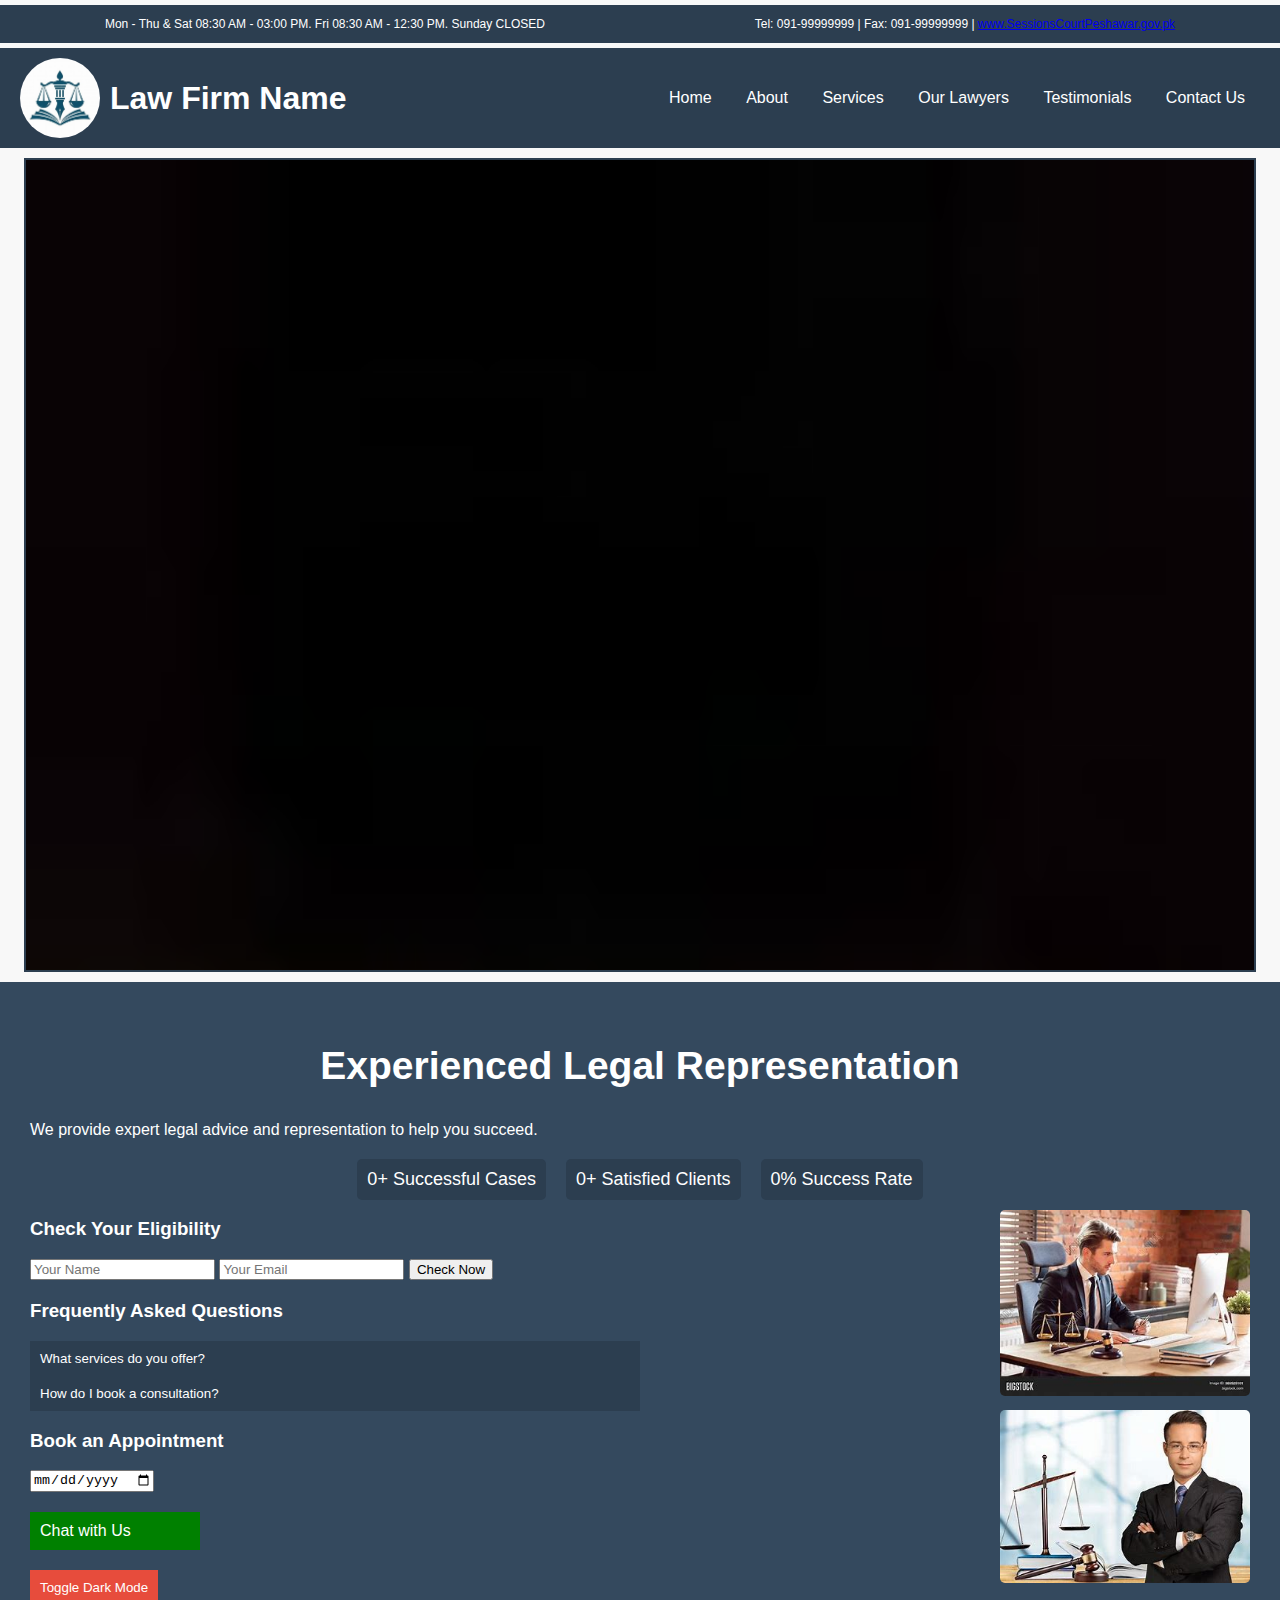
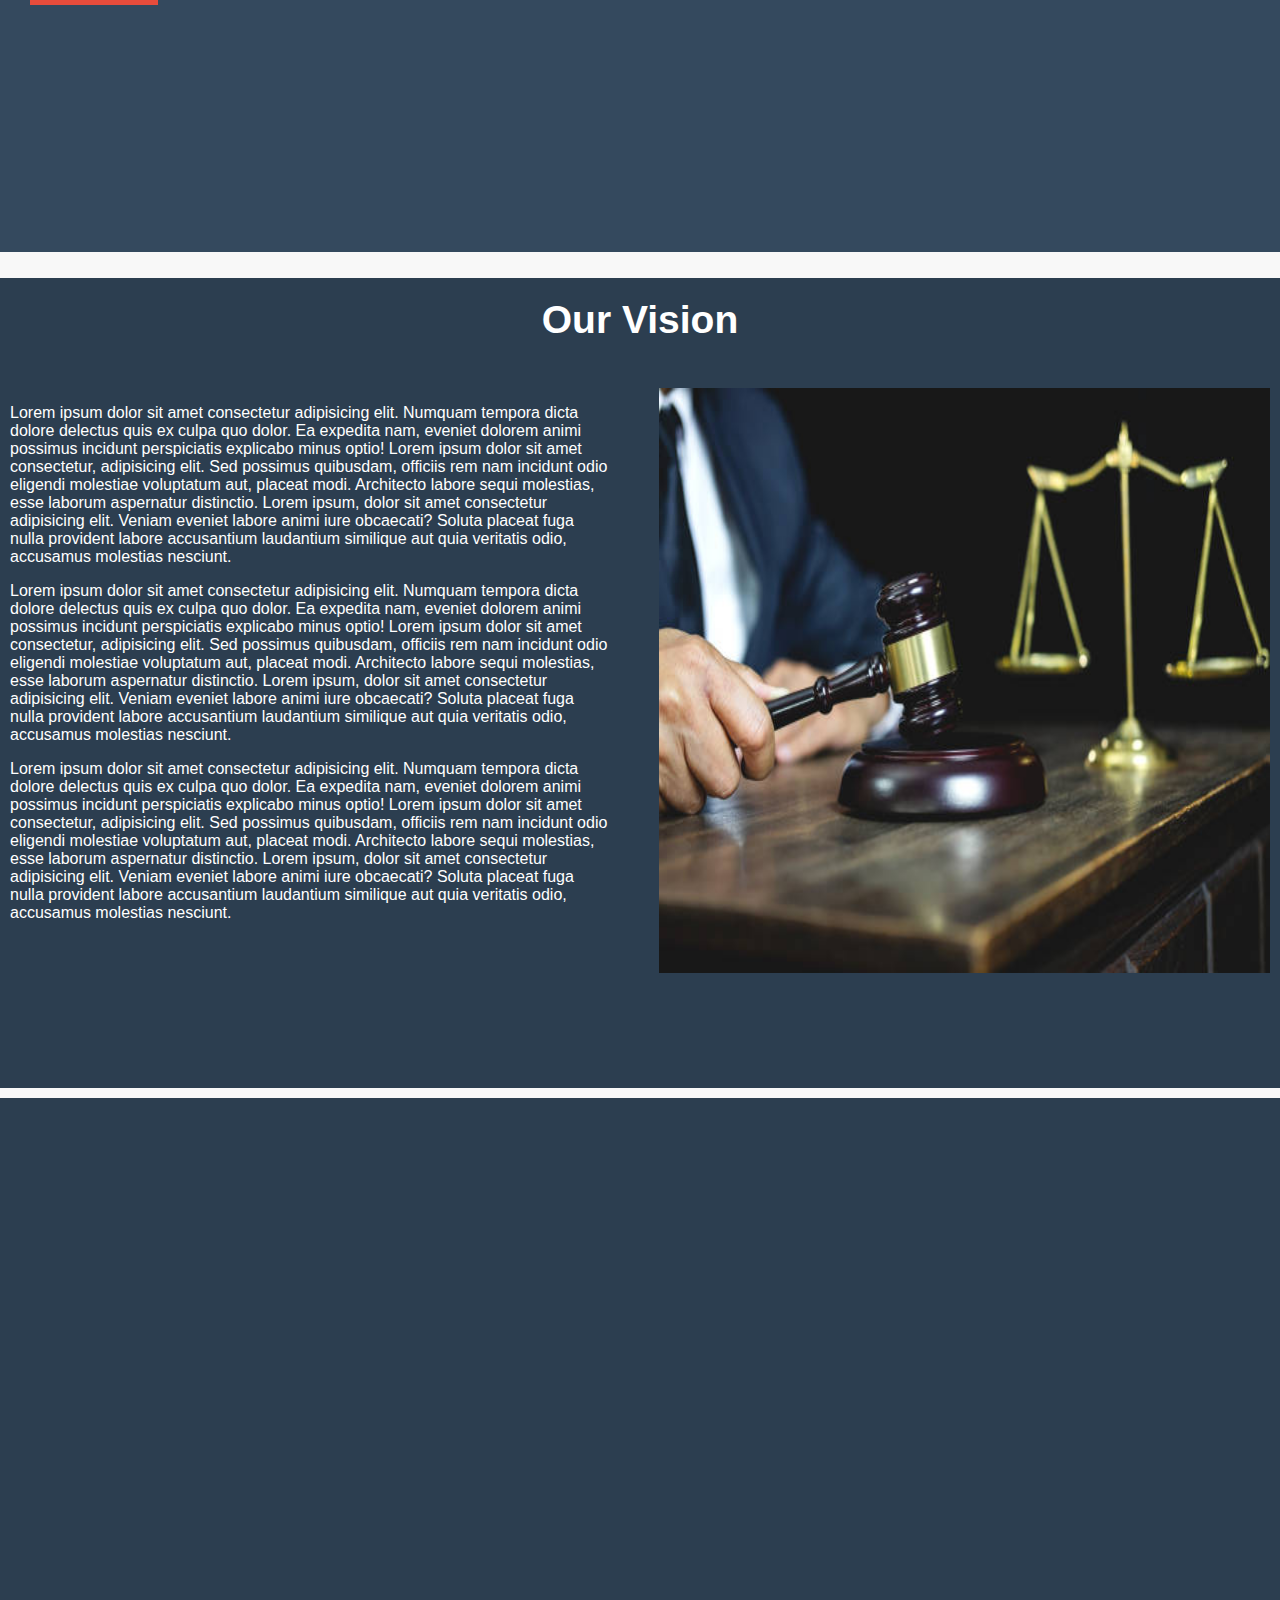
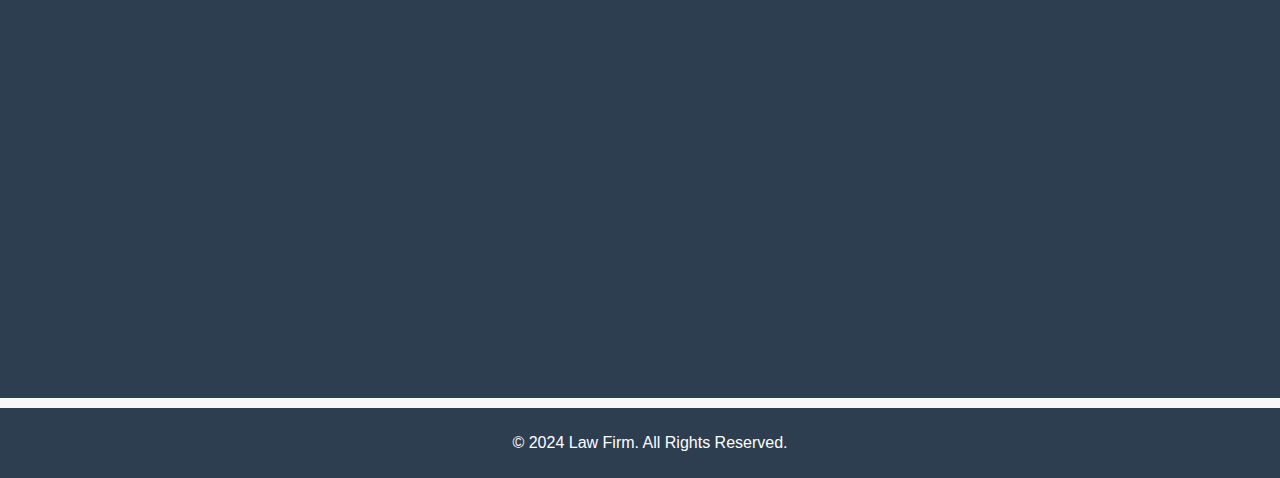
==== index.html @ 6584efa6 "Initial commit" ====
<!DOCTYPE html>
<html lang="en">

<head>
    <meta charset="UTF-8">
    <meta name="viewport" content="width=device-width, initial-scale=1.0">
    <title>Law Firm</title>
    <link rel="stylesheet" href="index.css">
</head>

<body>
    <div class="header_first"> 
        <p class="header_text1">Mon - Thu & Sat 08:30 AM - 03:00 PM. Fri 08:30 AM - 12:30 PM. Sunday CLOSED</p>
        <p class="header_text2">Tel: 091-99999999 | Fax: 091-99999999 | <a href="http://www.SessionsCourtPeshawar.gov.pk">www.SessionsCourtPeshawar.gov.pk</a></p>
    </div>
    <!-- This is Header/Navbar -->
    <header>
        <div class="logo-title">
            <img src="./logo.jpeg" alt="Law Firm Logo">
            <h1>Law Firm Name</h1>
        </div>
        <nav>
            <ul>
                <li><a href="#">Home</a></li>
                <li><a href="#">About</a></li>
                <li><a href="#">Services</a></li>
                <li><a href="#">Our Lawyers</a></li>
                <li><a href="#">Testimonials</a></li>
                <li><a href="#">Contact Us</a></li>
            </ul>
        </nav>
    </header>
    <!-- This is Slider -->
    <div class="slider-container">
        <div class="slider">
            <img src="./Slider 1.jpg" class="slide active" alt="Slide 1">
            <img src="./Slider 2.jpg" class="slide" alt="Slide 2">
            <img src="./Slider 3.png" class="slide" alt="Slide 3">
            <img src="./Slider 4.png" class="slide" alt="Slide 4">
            <img src="./Slider 1.jpg" class="slide" alt="Slide 5">
        </div>
        
        <!-- Navigation Dots -->
        <div class="dots">
            <span class="dot active" onclick="currentSlide(0)"></span>
            <span class="dot" onclick="currentSlide(1)"></span>
            <span class="dot" onclick="currentSlide(2)"></span>
            <span class="dot" onclick="currentSlide(3)"></span>
            <span class="dot" onclick="currentSlide(4)"></span>
        </div>
    </div>

        <!-- The is Hero Sectoin below the Slider -->
    <section class="hero">
        <h2 class="hero_heading_text">Experienced Legal Representation</h2>
        <p>We provide expert legal advice and representation to help you succeed.</p>
        
        <!-- Case Result Counter -->
        <div class="case-counter">
            <div class="counter-box"><span id="cases-won">0</span>+ Successful Cases</div>
            <div class="counter-box"><span id="clients">0</span>+ Satisfied Clients</div>
            <div class="counter-box"><span id="success-rate">0</span>% Success Rate</div>
        </div>

        <!-- Lawyer Profiles -->
        <div class="lawyer-profiles">
            <div class="lawyer">
                <img src="./lowyer 1.jpg" alt="Lawyer">
                <div class="lawyer-info">John Doe - Criminal Law</div>
            </div>
            <div class="lawyer">
                <img src="./lowyer 3.jpg" alt="Lawyer">
                <div class="lawyer-info">Jane Smith - Family Law</div>
            </div>
        </div>

        <!-- Consultation Form -->
        <div class="consultation-form">
            <h3>Check Your Eligibility</h3>
            <form id="eligibility-form">
                <input type="text" id="name" placeholder="Your Name" required>
                <input type="email" id="email" placeholder="Your Email" required>
                <button type="submit">Check Now</button>
            </form>
        </div>

        <!-- FAQ Section -->
        <div class="faq">
            <h3>Frequently Asked Questions</h3>
            <div class="faq-item">
                <button class="faq-question">What services do you offer?</button>
                <div class="faq-answer">We offer legal services in family law, business law, criminal defense, and more.</div>
            </div>
            <div class="faq-item">
                <button class="faq-question">How do I book a consultation?</button>
                <div class="faq-answer">You can book an appointment using our online booking system.</div>
            </div>
        </div>

        <!-- Appointment Booking -->
        <h3>Book an Appointment</h3>
        <input type="date" id="appointment-date">

        <!-- Live Chat Button -->
        <a href="https://wa.me/1234567890" class="whatsapp-chat">Chat with Us</a>

        <!-- Dark Mode Toggle -->
        <button id="dark-mode-toggle">Toggle Dark Mode</button>
    </section>
    
    <!-- Vision Section -->

    <section class="vision">
        <h1 class="vision_head_text">Our Vision</h1>

        <div class="vision_boxes">
            <div class="vision_text_box">
                <p class="vision_para">Lorem ipsum dolor sit amet consectetur adipisicing elit. Numquam tempora dicta dolore delectus quis ex culpa quo dolor. Ea expedita nam, eveniet dolorem animi possimus incidunt perspiciatis explicabo minus optio! Lorem ipsum dolor sit amet consectetur, adipisicing elit. Sed possimus quibusdam, officiis rem nam incidunt odio eligendi molestiae voluptatum aut, placeat modi. Architecto labore sequi molestias, esse laborum aspernatur distinctio. Lorem ipsum, dolor sit amet consectetur adipisicing elit. Veniam eveniet labore animi iure obcaecati? Soluta placeat fuga nulla provident labore accusantium laudantium similique aut quia veritatis odio, accusamus molestias nesciunt.</p>
                <p class="vision_para">Lorem ipsum dolor sit amet consectetur adipisicing elit. Numquam tempora dicta dolore delectus quis ex culpa quo dolor. Ea expedita nam, eveniet dolorem animi possimus incidunt perspiciatis explicabo minus optio! Lorem ipsum dolor sit amet consectetur, adipisicing elit. Sed possimus quibusdam, officiis rem nam incidunt odio eligendi molestiae voluptatum aut, placeat modi. Architecto labore sequi molestias, esse laborum aspernatur distinctio. Lorem ipsum, dolor sit amet consectetur adipisicing elit. Veniam eveniet labore animi iure obcaecati? Soluta placeat fuga nulla provident labore accusantium laudantium similique aut quia veritatis odio, accusamus molestias nesciunt.</p>
                <p class="vision_para">Lorem ipsum dolor sit amet consectetur adipisicing elit. Numquam tempora dicta dolore delectus quis ex culpa quo dolor. Ea expedita nam, eveniet dolorem animi possimus incidunt perspiciatis explicabo minus optio! Lorem ipsum dolor sit amet consectetur, adipisicing elit. Sed possimus quibusdam, officiis rem nam incidunt odio eligendi molestiae voluptatum aut, placeat modi. Architecto labore sequi molestias, esse laborum aspernatur distinctio. Lorem ipsum, dolor sit amet consectetur adipisicing elit. Veniam eveniet labore animi iure obcaecati? Soluta placeat fuga nulla provident labore accusantium laudantium similique aut quia veritatis odio, accusamus molestias nesciunt.</p>
            </div>
            <div class="vision_image_box">
                <img src="./Vision.jpg" alt="Loading..." class="vision_image">
            </div>
        </div>
    </section>


        <div class="lawyer_image_slider">
            
        </div>


    







    <footer>
        <p>&copy; 2024 Law Firm. All Rights Reserved.</p>
    </footer>


   
    <script src="index.js"></script>
</body>

</html>
---- index.css ----
body {
    font-family: Arial, sans-serif;
    margin: 0;
    padding: 0;
    background-color: #f8f8f8;
    
}
.header_first {
    display: flex;
    justify-content: space-around;
    color: white;
    background-color: #2c3e50;
    margin: 5px 0px;
    font-size: 12px;
}
header {
    display: flex;
    justify-content: space-between;
    align-items: center;
    background-color: #2c3e50;
    color: white;
    padding: 10px 20px;
}

.logo-title {
    display: flex;
    align-items: center;
}

.logo-title img {
    width: 80px; /* Adjust the size as needed */
    height: auto;
    margin-right: 10px;
    border-radius: 50%;
}

nav ul {
    list-style: none;
    padding: 0;
}

nav ul li {
    display: inline;
    margin: 0 15px;
}

nav a {
    color: white;
    text-decoration: none;
}

/*This is Slider   */
/* Slider Container */
.slider-container {
    position: relative;
    max-width: 96%;
    height: 90vh;
    margin: 10px auto;
    overflow: hidden;
    border: 2px solid #2c3e50;
}

/* Slides */
.slider {
    display: flex;
    transition: transform 3.5s ease-in-out;
    width: 500%; /* 5 slides, each taking 100% */
}

.slide {
    width: 100%;
    flex-shrink: 0;
}

/* Navigation Dots */
.dots {
    text-align: center;
    margin-top: 10px;
}

.dot {
    display: inline-block;
    width: 10px;
    height: 10px;
    margin: 5px;
    background-color: #bbb;
    border-radius: 50%;
    cursor: pointer;
    transition: background 0.3s;
}

.dot.active {
    background-color: #333;
}

/* Responsive Design */
@media (max-width: 768px) {
    .slider-container {
        width: 100%;
    }

    .dot {
        width: 8px;
        height: 8px;
    }
}




/* THIS IS THE EXPRIENCE LEGAL REPRESENTATION */

.hero {
    padding: 30px;
    background-color: #34495e;
    color: white;
    height: 90vh;
}

.case-counter {
    display: flex;
    justify-content: center;
    gap: 20px;
    font-size: 18px;
    margin-top: 20px;
}
.hero_heading_text {
    text-align: center;
    font-size: 39px;
}
.counter-box {
    background: #2c3e50;
    padding: 10px;
    border-radius: 5px;
}

.lawyer-profiles {
    float: right;
    /* display: flex; */
    justify-content: center;
    gap: 20px;
}

.lawyer {
    position: relative;
    margin-top: 10px;
    width: 250px;
}

.lawyer img {
    width: 100%;
    border-radius: 5px;
}

.lawyer-info {
    position: absolute;
    bottom: 0;
    background: rgba(0, 0, 0, 0.7);
    color: white;
    width: 100%;
    padding: 5px;
    text-align: center;
    display: none;
}

.lawyer:hover .lawyer-info {
    display: block;
}

.faq {
    margin-top: 20px;
    text-align: left;
    max-width: 50%;
}

.faq-question {
    background: #2c3e50;
    color: white;
    padding: 10px;
    border: none;
    width: 100%;
    text-align: left;
    cursor: pointer;
}

.faq-answer {
    display: none;
    padding: 12px;
    background: #34495e;
    color: white;
}

.whatsapp-chat {
    display: block;
    background: green;
    color: white;
    padding: 10px;
    text-decoration: none;
    width: 150px;
    margin: 20px 0px;
    
}

#dark-mode-toggle {
    background: #e74c3c;
    color: white;
    padding: 10px;
    border: none;
    cursor: pointer;
}

.dark-mode {
    background-color: #222;
    color: white;
}

/* VISION SECTION STARTED */
.vision {
    max-width: 100%;
    height: 90vh;
    background-color: #2c3e50;
    color: white;
    /* margin-bottom: 50px; */
    /* margin: 10px 0px; */
}
.vision_head_text {
    text-align: center;
    font-size: 39px;
    font-family: sans-serif;
    padding: 20px 0px;
}
.vision_boxes {
    display: flex;
    gap: 3rem;
    
}

.vision_text_box {
    width: 50%;
    height: auto;
}
.vision_image_box {
    width: 50%;
    height: auto;
    margin-right: 10px;
}
.vision_para {
    font-family: sans-serif;
    align-items: center;
    margin-left: 10px;
}
.vision_image {
    width: 100%;
    height: 65vh;
}

/*  Our Team Section */
.lawyer_image_slider {
    max-width: 100%;
    height: 100vh;
    background-color: #2c3e50;
    margin: 10px 0px;
}


/* Footer is Started */

footer {
    background-color: #2c3e50;
    color: white;
    text-align: center;
    padding: 10px;
    /* position: fixed; */
    bottom: 0;
    width: 100%;
}
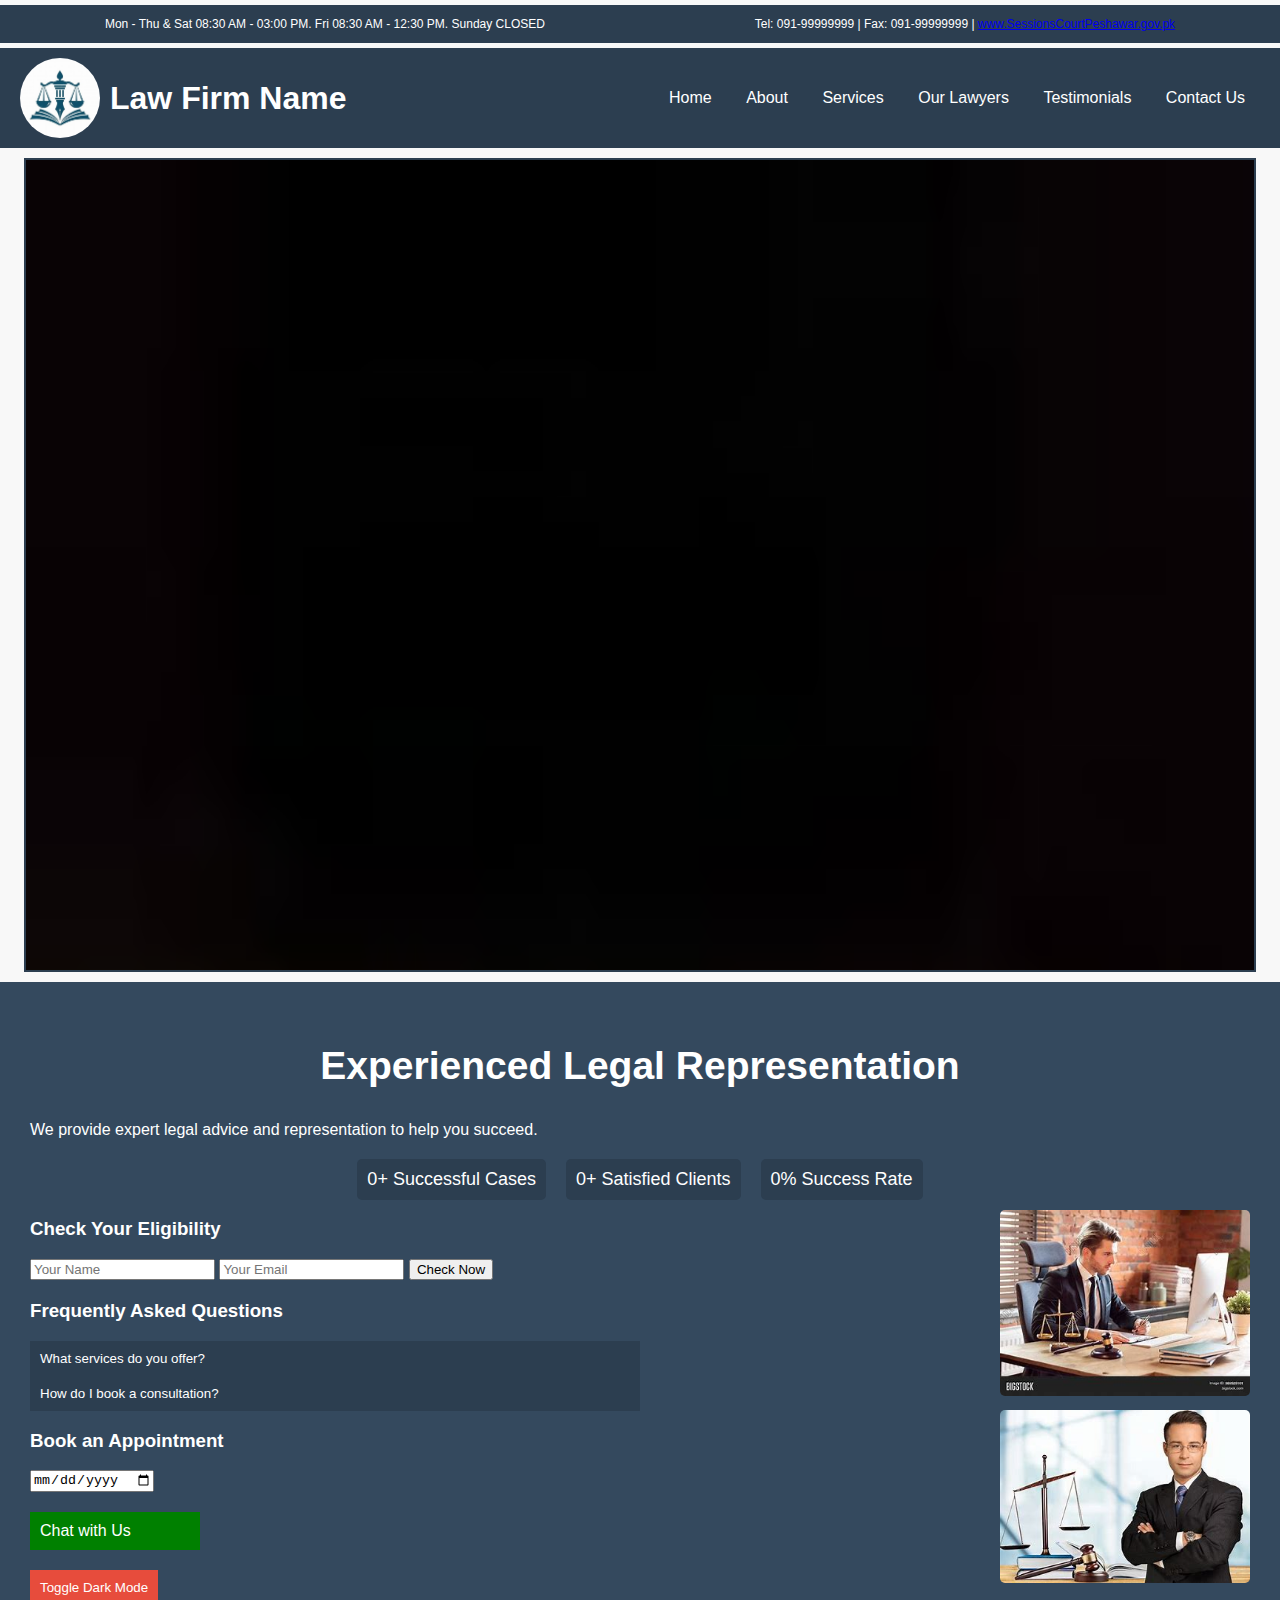
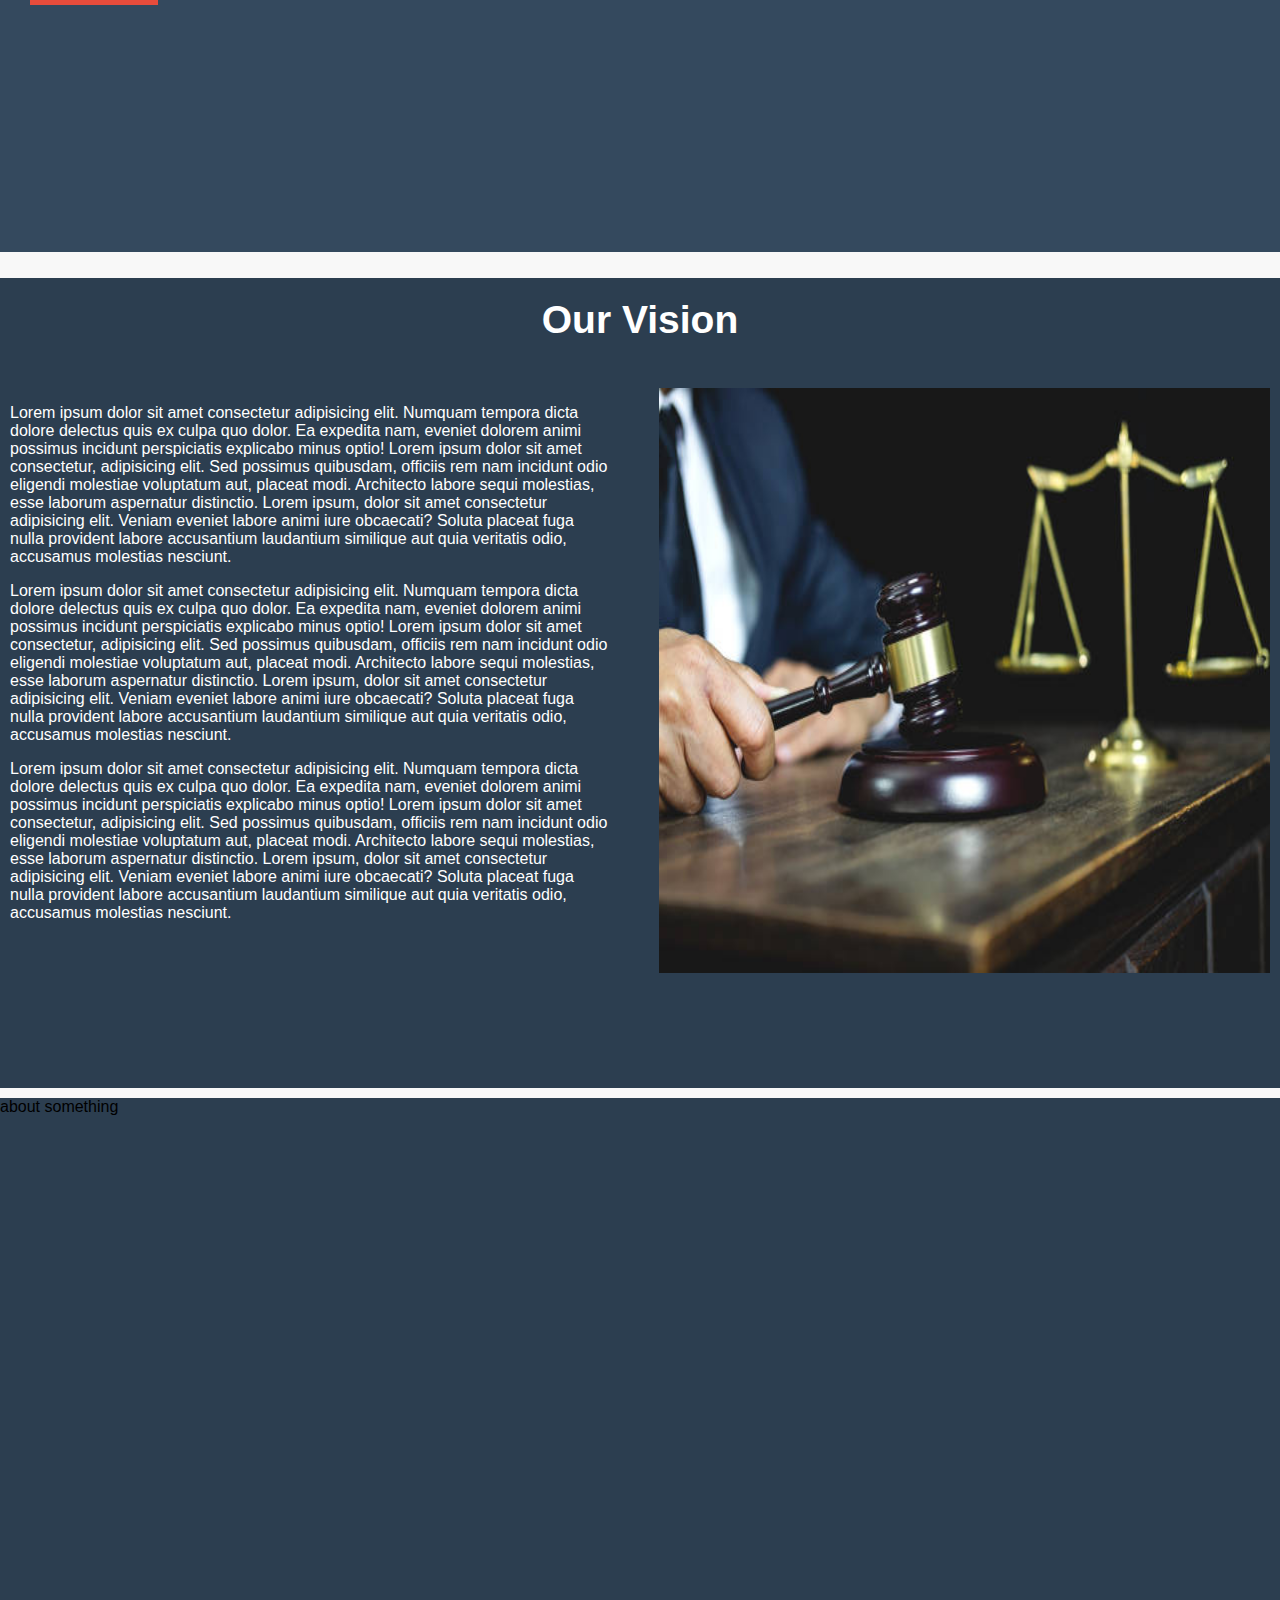
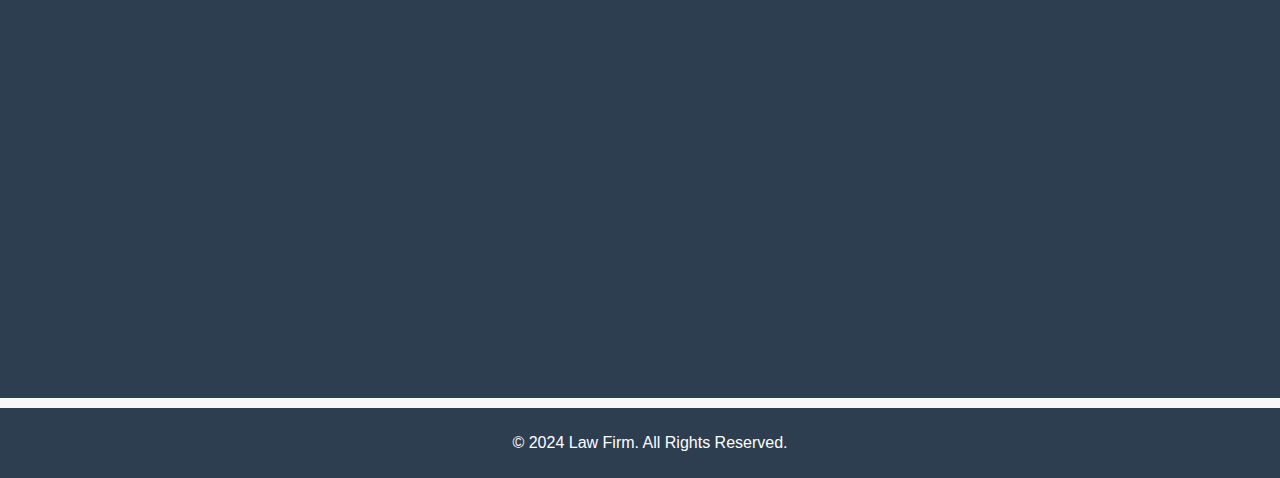
==== commit ba85aad9: "Add about something" ====
--- a/index.html
+++ b/index.html
@@ -127,7 +127,9 @@
 
 
         <div class="lawyer_image_slider">
-            
+            <div class="something">
+                about something
+            </div>
         </div>
 
 
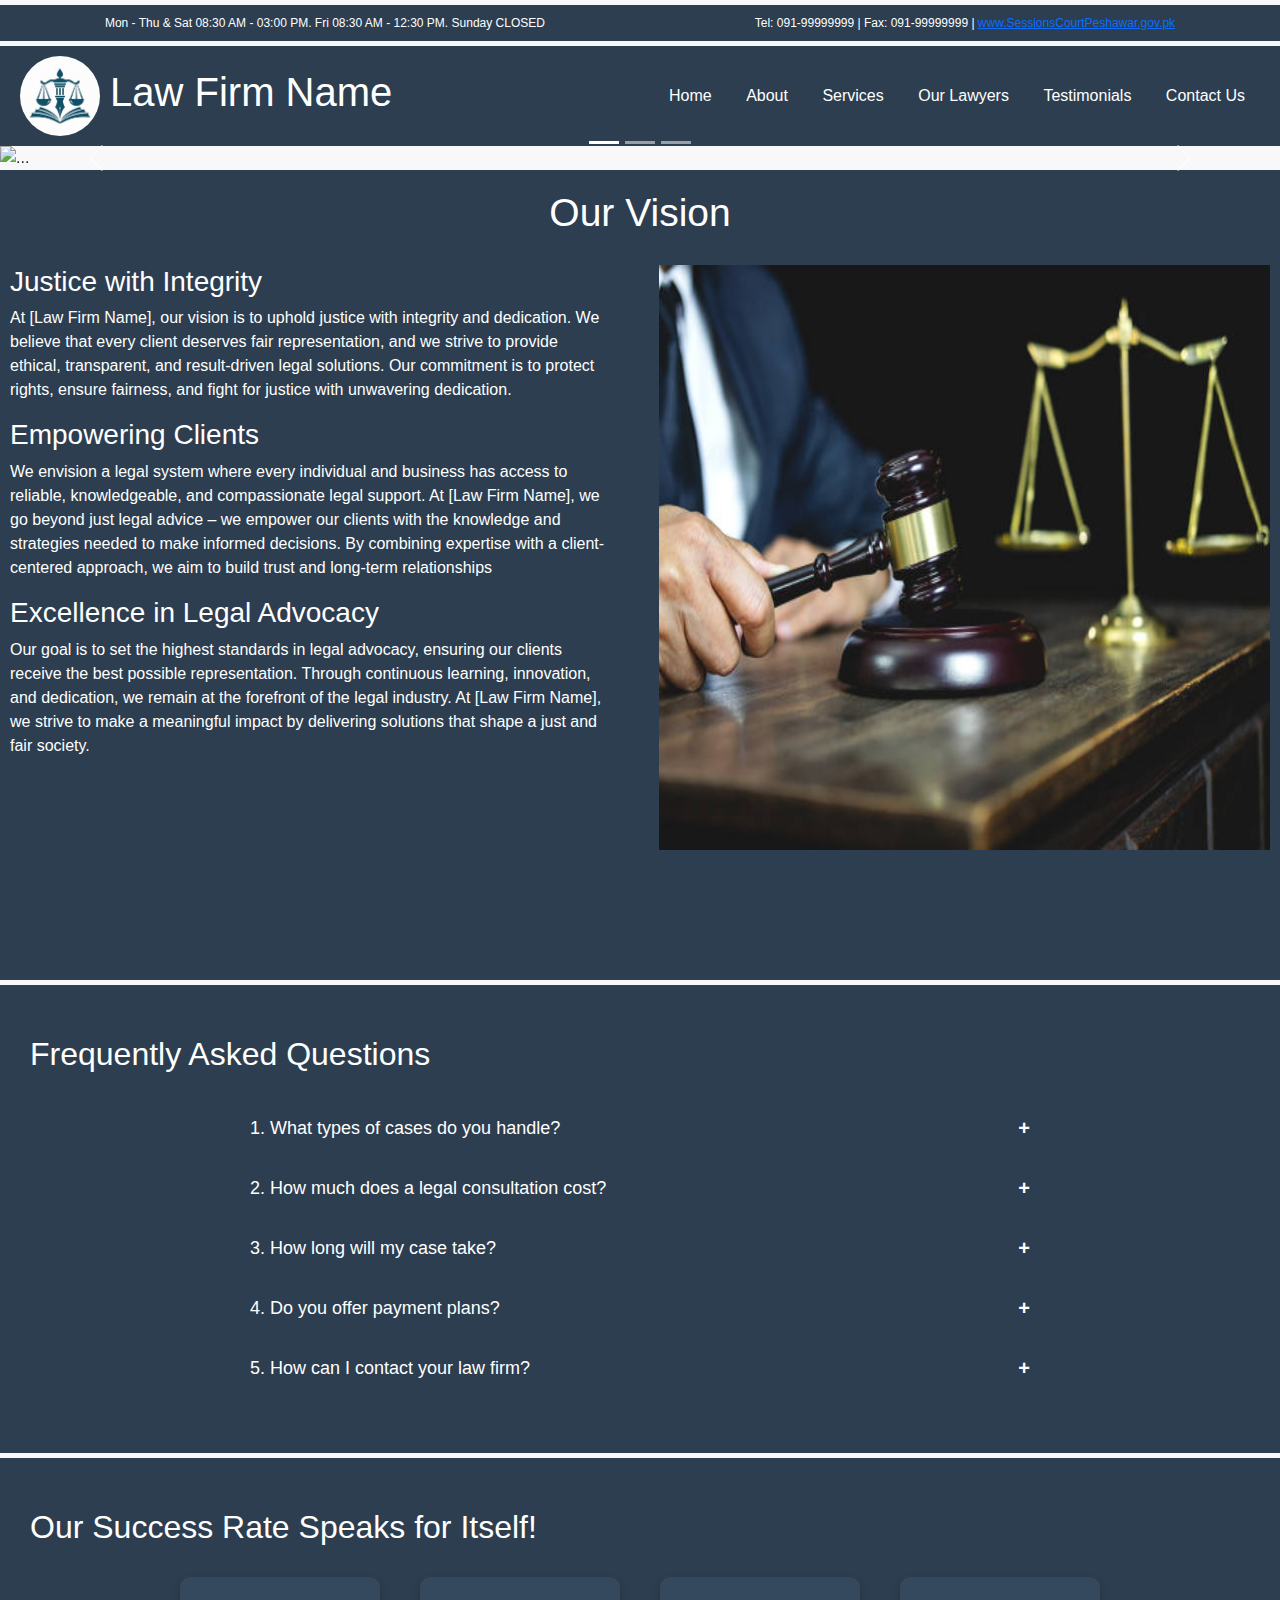
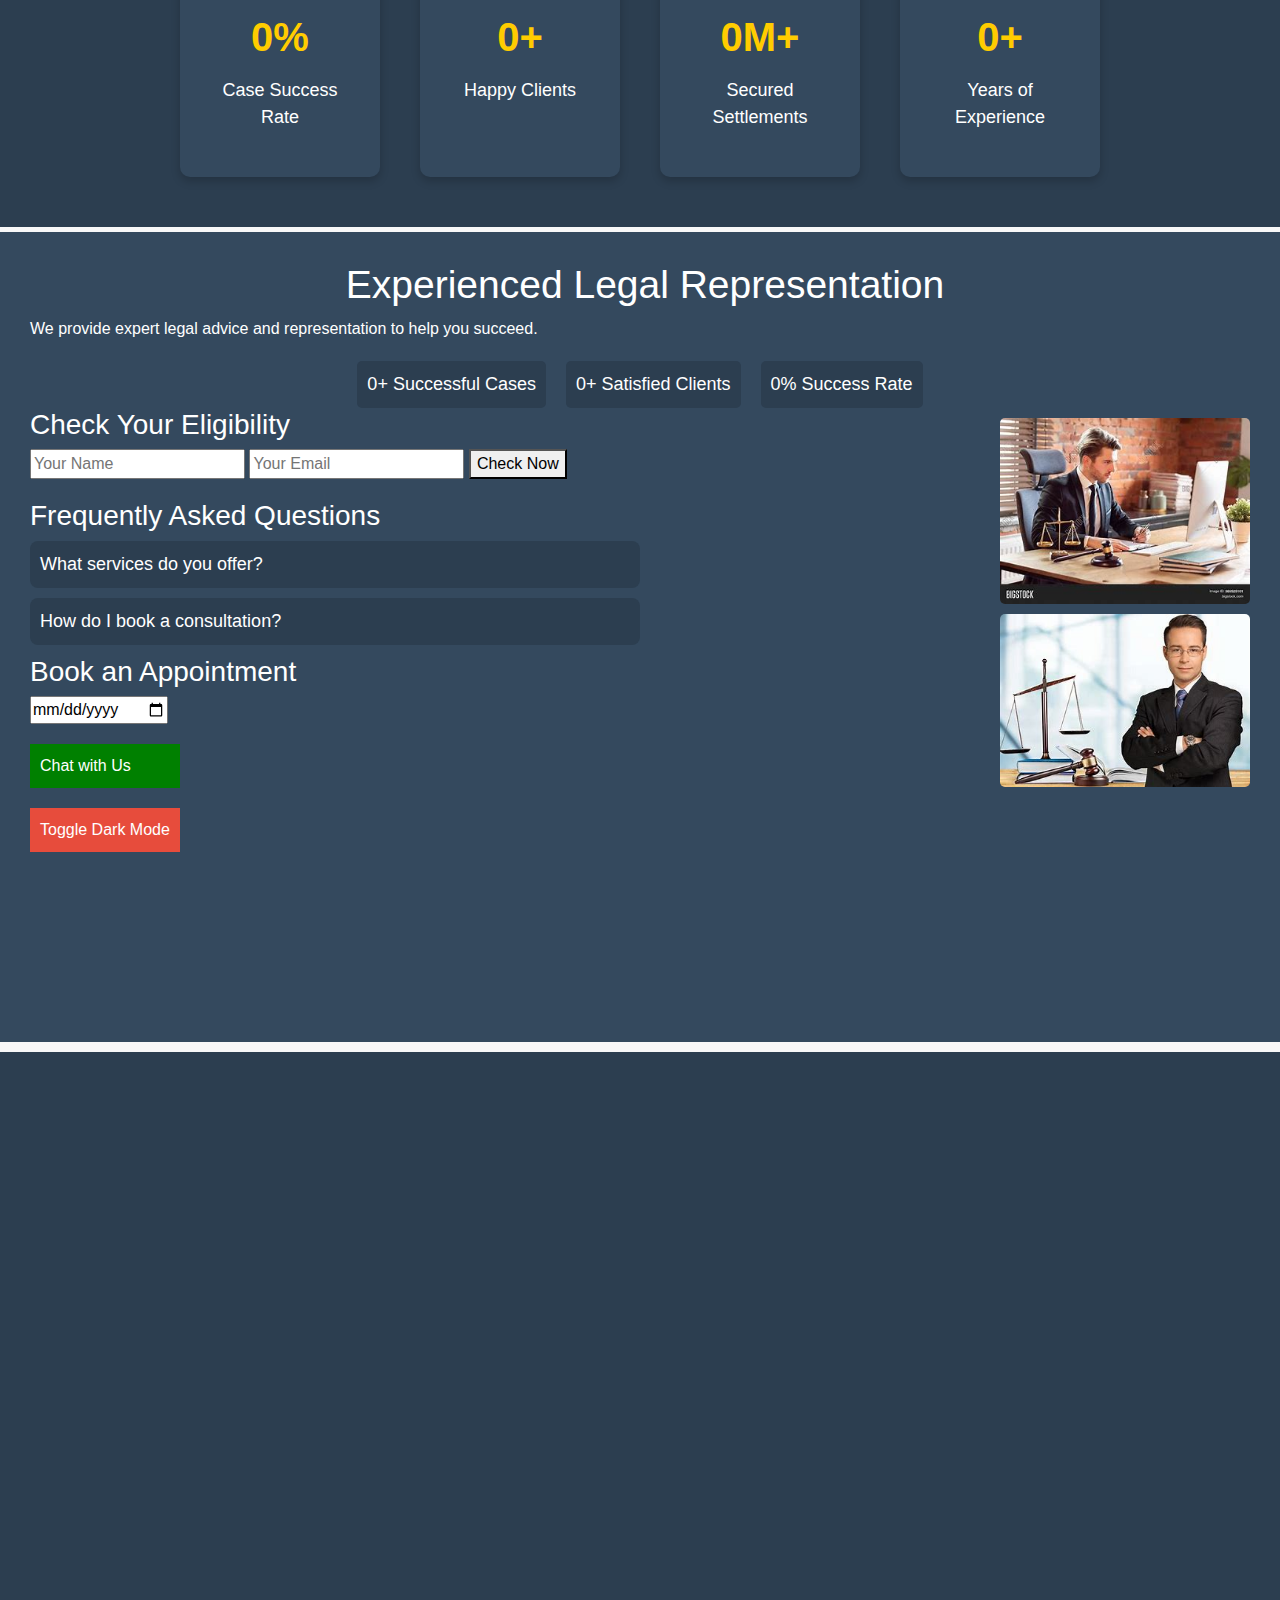
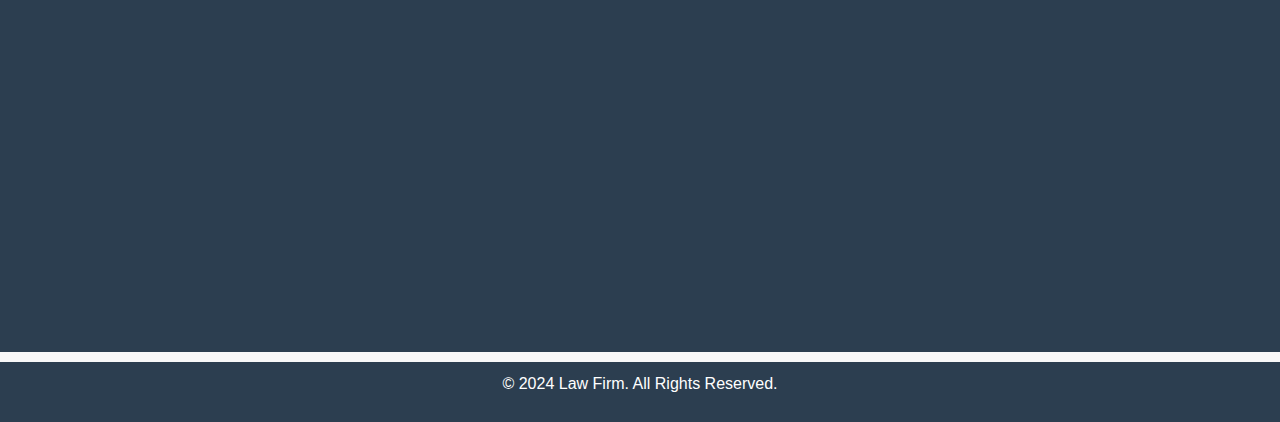
==== commit 432c7159: "Add new features" ====
--- a/index.html
+++ b/index.html
@@ -5,6 +5,7 @@
     <meta charset="UTF-8">
     <meta name="viewport" content="width=device-width, initial-scale=1.0">
     <title>Law Firm</title>
+    <link href="https://cdn.jsdelivr.net/npm/bootstrap@5.3.3/dist/css/bootstrap.min.css" rel="stylesheet" integrity="sha384-QWTKZyjpPEjISv5WaRU9OFeRpok6YctnYmDr5pNlyT2bRjXh0JMhjY6hW+ALEwIH" crossorigin="anonymous">
     <link rel="stylesheet" href="index.css">
 </head>
 
@@ -30,25 +31,136 @@
             </ul>
         </nav>
     </header>
+
     <!-- This is Slider -->
-    <div class="slider-container">
-        <div class="slider">
-            <img src="./Slider 1.jpg" class="slide active" alt="Slide 1">
-            <img src="./Slider 2.jpg" class="slide" alt="Slide 2">
-            <img src="./Slider 3.png" class="slide" alt="Slide 3">
-            <img src="./Slider 4.png" class="slide" alt="Slide 4">
-            <img src="./Slider 1.jpg" class="slide" alt="Slide 5">
-        </div>
-        
-        <!-- Navigation Dots -->
-        <div class="dots">
-            <span class="dot active" onclick="currentSlide(0)"></span>
-            <span class="dot" onclick="currentSlide(1)"></span>
-            <span class="dot" onclick="currentSlide(2)"></span>
-            <span class="dot" onclick="currentSlide(3)"></span>
-            <span class="dot" onclick="currentSlide(4)"></span>
-        </div>
-    </div>
+    <div id="carouselExampleCaptions" class="carousel slide">
+        <div class="carousel-indicators">
+          <button type="button" data-bs-target="#carouselExampleCaptions" data-bs-slide-to="0" class="active" aria-current="true" aria-label="Slide 1"></button>
+          <button type="button" data-bs-target="#carouselExampleCaptions" data-bs-slide-to="1" aria-label="Slide 2"></button>
+          <button type="button" data-bs-target="#carouselExampleCaptions" data-bs-slide-to="2" aria-label="Slide 3"></button>
+        </div>
+        <div class="carousel-inner">
+          <div class="carousel-item active">
+            <img src="./slider 1.jpg" class="d-block w-100" alt="...">
+            <div class="carousel-caption d-none d-md-block">
+              <h5>First slide label</h5>
+              <p>Some representative placeholder content for the first slide.</p>
+            </div>
+          </div>
+          <div class="carousel-item">
+            <img src="./slider 3.jpg" class="d-block w-100" alt="...">
+            <div class="carousel-caption d-none d-md-block">
+              <h5>Second slide label</h5>
+              <p>Some representative placeholder content for the second slide.</p>
+            </div>
+          </div>
+          <div class="carousel-item">
+            <img src="./slider 2.jpg" class="d-block w-100" alt="...">
+            <div class="carousel-caption d-none d-md-block">
+              <h5>Third slide label</h5>
+              <p>Some representative placeholder content for the third slide.</p>
+            </div>
+          </div>
+        </div>
+        <button class="carousel-control-prev" type="button" data-bs-target="#carouselExampleCaptions" data-bs-slide="prev">
+          <span class="carousel-control-prev-icon" aria-hidden="true"></span>
+          <span class="visually-hidden">Previous</span>
+        </button>
+        <button class="carousel-control-next" type="button" data-bs-target="#carouselExampleCaptions" data-bs-slide="next">
+          <span class="carousel-control-next-icon" aria-hidden="true"></span>
+          <span class="visually-hidden">Next</span>
+        </button>
+      </div>
+
+       <!-- Vision Section -->
+
+    <section class="vision">
+        <h1 class="vision_head_text">Our Vision</h1>
+
+        <div class="vision_boxes">
+            <div class="vision_text_box">
+                <h2>Justice with Integrity</h2>
+                <p class="vision_para">At [Law Firm Name], our vision is to uphold justice with integrity and dedication. We believe that every client deserves fair representation, and we strive to provide ethical, transparent, and result-driven legal solutions. Our commitment is to protect rights, ensure fairness, and fight for justice with unwavering dedication.</p>
+                <h2> Empowering Clients</h2>
+                <p class="vision_para">We envision a legal system where every individual and business has access to reliable, knowledgeable, and compassionate legal support. At [Law Firm Name], we go beyond just legal advice – we empower our clients with the knowledge and strategies needed to make informed decisions. By combining expertise with a client-centered approach, we aim to build trust and long-term relationships</p>
+                <h2>Excellence in Legal Advocacy</h2>
+                <p class="vision_para">Our goal is to set the highest standards in legal advocacy, ensuring our clients receive the best possible representation. Through continuous learning, innovation, and dedication, we remain at the forefront of the legal industry. At [Law Firm Name], we strive to make a meaningful impact by delivering solutions that shape a just and fair society.</p>
+            </div>
+            <div class="vision_image_box">
+                <img src="./Vision.jpg" alt="Loading..." class="vision_image">
+            </div>
+        </div>
+    </section>
+
+    <!-- Frequently Quesiton -->
+
+    <section class="faq-section">
+        <h2>Frequently Asked Questions</h2>
+
+        <div class="faq-container">
+            <div class="faq-item">
+                <button class="faq-question">1. What types of cases do you handle? <span class="icon">+</span></button>
+                <div class="faq-answer">
+                    <p>We specialize in criminal defense, family law, personal injury, corporate law, and real estate law.</p>
+                </div>
+            </div>
+
+            <div class="faq-item">
+                <button class="faq-question">2. How much does a legal consultation cost? <span class="icon">+</span></button>
+                <div class="faq-answer">
+                    <p>Our initial consultation is free, and we provide transparent pricing for all legal services.</p>
+                </div>
+            </div>
+
+            <div class="faq-item">
+                <button class="faq-question">3. How long will my case take? <span class="icon">+</span></button>
+                <div class="faq-answer">
+                    <p>The time frame depends on the complexity of your case. We will provide an estimated timeline during your consultation.</p>
+                </div>
+            </div>
+
+            <div class="faq-item">
+                <button class="faq-question">4. Do you offer payment plans? <span class="icon">+</span></button>
+                <div class="faq-answer">
+                    <p>Yes, we offer flexible payment plans to accommodate our clients' financial needs.</p>
+                </div>
+            </div>
+
+            <div class="faq-item">
+                <button class="faq-question">5. How can I contact your law firm? <span class="icon">+</span></button>
+                <div class="faq-answer">
+                    <p>You can contact us via phone, email, or by filling out our online contact form.</p>
+                </div>
+            </div>
+
+        </div>
+    </section>
+
+    <!-- The Successfull Rate  -->
+    <section class="success-rate">
+        <h2>Our Success Rate Speaks for Itself!</h2>
+        <div class="stats-container">
+            <div class="stat">
+                <span class="counter" data-target="95">0</span><span>%</span>
+                <p>Case Success Rate</p>
+            </div>
+            <div class="stat">
+                <span class="counter" data-target="500">0</span><span>+</span>
+                <p>Happy Clients</p>
+            </div>
+            <div class="stat">
+                <span class="counter" data-target="10">0</span><span>M+</span>
+                <p>Secured Settlements</p>
+            </div>
+            <div class="stat">
+                <span class="counter" data-target="15">0</span><span>+</span>
+                <p>Years of Experience</p>
+            </div>
+        </div>
+    </section>
+
+
+
 
         <!-- The is Hero Sectoin below the Slider -->
     <section class="hero">
@@ -108,28 +220,11 @@
         <button id="dark-mode-toggle">Toggle Dark Mode</button>
     </section>
     
-    <!-- Vision Section -->
-
-    <section class="vision">
-        <h1 class="vision_head_text">Our Vision</h1>
-
-        <div class="vision_boxes">
-            <div class="vision_text_box">
-                <p class="vision_para">Lorem ipsum dolor sit amet consectetur adipisicing elit. Numquam tempora dicta dolore delectus quis ex culpa quo dolor. Ea expedita nam, eveniet dolorem animi possimus incidunt perspiciatis explicabo minus optio! Lorem ipsum dolor sit amet consectetur, adipisicing elit. Sed possimus quibusdam, officiis rem nam incidunt odio eligendi molestiae voluptatum aut, placeat modi. Architecto labore sequi molestias, esse laborum aspernatur distinctio. Lorem ipsum, dolor sit amet consectetur adipisicing elit. Veniam eveniet labore animi iure obcaecati? Soluta placeat fuga nulla provident labore accusantium laudantium similique aut quia veritatis odio, accusamus molestias nesciunt.</p>
-                <p class="vision_para">Lorem ipsum dolor sit amet consectetur adipisicing elit. Numquam tempora dicta dolore delectus quis ex culpa quo dolor. Ea expedita nam, eveniet dolorem animi possimus incidunt perspiciatis explicabo minus optio! Lorem ipsum dolor sit amet consectetur, adipisicing elit. Sed possimus quibusdam, officiis rem nam incidunt odio eligendi molestiae voluptatum aut, placeat modi. Architecto labore sequi molestias, esse laborum aspernatur distinctio. Lorem ipsum, dolor sit amet consectetur adipisicing elit. Veniam eveniet labore animi iure obcaecati? Soluta placeat fuga nulla provident labore accusantium laudantium similique aut quia veritatis odio, accusamus molestias nesciunt.</p>
-                <p class="vision_para">Lorem ipsum dolor sit amet consectetur adipisicing elit. Numquam tempora dicta dolore delectus quis ex culpa quo dolor. Ea expedita nam, eveniet dolorem animi possimus incidunt perspiciatis explicabo minus optio! Lorem ipsum dolor sit amet consectetur, adipisicing elit. Sed possimus quibusdam, officiis rem nam incidunt odio eligendi molestiae voluptatum aut, placeat modi. Architecto labore sequi molestias, esse laborum aspernatur distinctio. Lorem ipsum, dolor sit amet consectetur adipisicing elit. Veniam eveniet labore animi iure obcaecati? Soluta placeat fuga nulla provident labore accusantium laudantium similique aut quia veritatis odio, accusamus molestias nesciunt.</p>
-            </div>
-            <div class="vision_image_box">
-                <img src="./Vision.jpg" alt="Loading..." class="vision_image">
-            </div>
-        </div>
-    </section>
+   
 
 
         <div class="lawyer_image_slider">
-            <div class="something">
-                about something
-            </div>
+            
         </div>
 
 
@@ -148,6 +243,7 @@
 
    
     <script src="index.js"></script>
+    <script src="https://cdn.jsdelivr.net/npm/bootstrap@5.3.3/dist/js/bootstrap.bundle.min.js" integrity="sha384-YvpcrYf0tY3lHB60NNkmXc5s9fDVZLESaAA55NDzOxhy9GkcIdslK1eN7N6jIeHz" crossorigin="anonymous"></script>
 </body>
 
 </html>--- a/index.css
+++ b/index.css
@@ -12,6 +12,10 @@
     background-color: #2c3e50;
     margin: 5px 0px;
     font-size: 12px;
+    height: 3em;
+    line-height: 3em;
+    position: sticky;
+    
 }
 header {
     display: flex;
@@ -37,6 +41,7 @@
 nav ul {
     list-style: none;
     padding: 0;
+    margin: 15px 0px;
 }
 
 nav ul li {
@@ -51,60 +56,193 @@
 
 /*This is Slider   */
 /* Slider Container */
-.slider-container {
-    position: relative;
-    max-width: 96%;
+.carouselExampleCaptions {
+    max-width: 100%;
+    height: 100vh;
+}
+
+
+/* VISION SECTION STARTED */
+.vision {
+    max-width: 100%;
     height: 90vh;
-    margin: 10px auto;
+    background-color: #2c3e50;
+    color: white;
+    /* margin-bottom: 50px; */
+    /* margin: 10px 0px; */
+}
+.vision_head_text {
+    text-align: center;
+    font-size: 39px;
+    font-family: sans-serif;
+    padding: 20px 0px;
+}
+.vision_boxes {
+    display: flex;
+    gap: 3rem;
+    
+}
+h2 {
+    font-size: 28px;
+    margin-left: 10px;
+}
+
+.vision_text_box {
+    width: 50%;
+    height: auto;
+}
+.vision_image_box {
+    width: 50%;
+    height: auto;
+    margin-right: 10px;
+}
+.vision_para {
+    font-family: sans-serif;
+    align-items: center;
+    margin-left: 10px;
+}
+.vision_image {
+    width: 100%;
+    height: 65vh;
+}
+
+/*  Our Team Section */
+.lawyer_image_slider {
+    max-width: 100%;
+    height: 100vh;
+    background-color: #2c3e50;
+    margin: 10px 0px;
+}
+
+/* FAQ Section */
+.faq-section {
+    padding: 50px 20px;
+    background-color: #2c3e50;
+    color: #fff;
+    margin: 5px 0px;
+}
+
+.faq-section h2 {
+    font-size: 32px;
+    margin-bottom: 30px;
+}
+
+/* FAQ Container */
+.faq-container {
+    max-width: 800px;
+    margin: auto;
+    text-align: left;
+}
+
+/* FAQ Item */
+.faq-item {
+    background: #fff;
+    color: #34495e;
+    margin-bottom: 10px;
+    border-radius: 8px;
     overflow: hidden;
-    border: 2px solid #2c3e50;
-}
-
-/* Slides */
-.slider {
-    display: flex;
-    transition: transform 3.5s ease-in-out;
-    width: 500%; /* 5 slides, each taking 100% */
-}
-
-.slide {
-    width: 100%;
-    flex-shrink: 0;
-}
-
-/* Navigation Dots */
-.dots {
-    text-align: center;
+}
+
+/* FAQ Question */
+.faq-question {
+    width: 100%;
+    padding: 15px;
+    font-size: 18px;
+    border: none;
+    background: #0056b3;
+    color: #fff;
+    text-align: left;
+    cursor: pointer;
+    display: flex;
+    justify-content: space-between;
+    align-items: center;
+}
+
+.faq-question .icon {
+    font-size: 20px;
+    font-weight: bold;
+    transition: transform 0.3s ease;
+}
+
+/* FAQ Answer (Initially Hidden) */
+.faq-answer {
+    display: none;
+    padding: 15px;
+    background: #f1f1f1;
+    border-top: 1px solid #ccc;
+}
+
+/* Animation */
+.faq-answer p {
+    margin: 0;
+    font-size: 16px;
+}
+
+/* Responsive */
+@media (max-width: 768px) {
+    .faq-container {
+        width: 90%;
+    }
+
+    .faq-question {
+        font-size: 16px;
+    }
+}
+
+/* Success Rate Section */
+.success-rate {
+    margin: 5px 0px;
+    padding: 50px 20px;
+    background-color: #2c3e50;
+    color: #fff;
+}
+
+.success-rate h2 {
+    font-size: 32px;
+    margin-bottom: 30px;
+}
+
+/* Stats Container */
+.stats-container {
+    display: flex;
+    flex-wrap: wrap;
+    justify-content: center;
+    gap: 40px;
+}
+
+/* Each Stat Box */
+.stat {
+    background: #34495e;
+    padding: 30px;
+    border-radius: 10px;
+    width: 200px;
+    text-align: center;
+    box-shadow: 0 4px 10px rgba(0, 0, 0, 0.2);
+    transition: transform 0.3s ease-in-out;
+}
+
+.stat:hover {
+    transform: scale(1.1);
+}
+
+.stat span {
+    font-size: 40px;
+    font-weight: bold;
+    color: #ffcc00;
+}
+
+.stat p {
+    font-size: 18px;
     margin-top: 10px;
 }
 
-.dot {
-    display: inline-block;
-    width: 10px;
-    height: 10px;
-    margin: 5px;
-    background-color: #bbb;
-    border-radius: 50%;
-    cursor: pointer;
-    transition: background 0.3s;
-}
-
-.dot.active {
-    background-color: #333;
-}
-
-/* Responsive Design */
+/* Responsive */
 @media (max-width: 768px) {
-    .slider-container {
-        width: 100%;
+    .stats-container {
+        flex-direction: column;
+        align-items: center;
     }
-
-    .dot {
-        width: 8px;
-        height: 8px;
-    }
-}
-
+}
 
 
 
@@ -214,53 +352,7 @@
     color: white;
 }
 
-/* VISION SECTION STARTED */
-.vision {
-    max-width: 100%;
-    height: 90vh;
-    background-color: #2c3e50;
-    color: white;
-    /* margin-bottom: 50px; */
-    /* margin: 10px 0px; */
-}
-.vision_head_text {
-    text-align: center;
-    font-size: 39px;
-    font-family: sans-serif;
-    padding: 20px 0px;
-}
-.vision_boxes {
-    display: flex;
-    gap: 3rem;
-    
-}
-
-.vision_text_box {
-    width: 50%;
-    height: auto;
-}
-.vision_image_box {
-    width: 50%;
-    height: auto;
-    margin-right: 10px;
-}
-.vision_para {
-    font-family: sans-serif;
-    align-items: center;
-    margin-left: 10px;
-}
-.vision_image {
-    width: 100%;
-    height: 65vh;
-}
-
-/*  Our Team Section */
-.lawyer_image_slider {
-    max-width: 100%;
-    height: 100vh;
-    background-color: #2c3e50;
-    margin: 10px 0px;
-}
+
 
 
 /* Footer is Started */
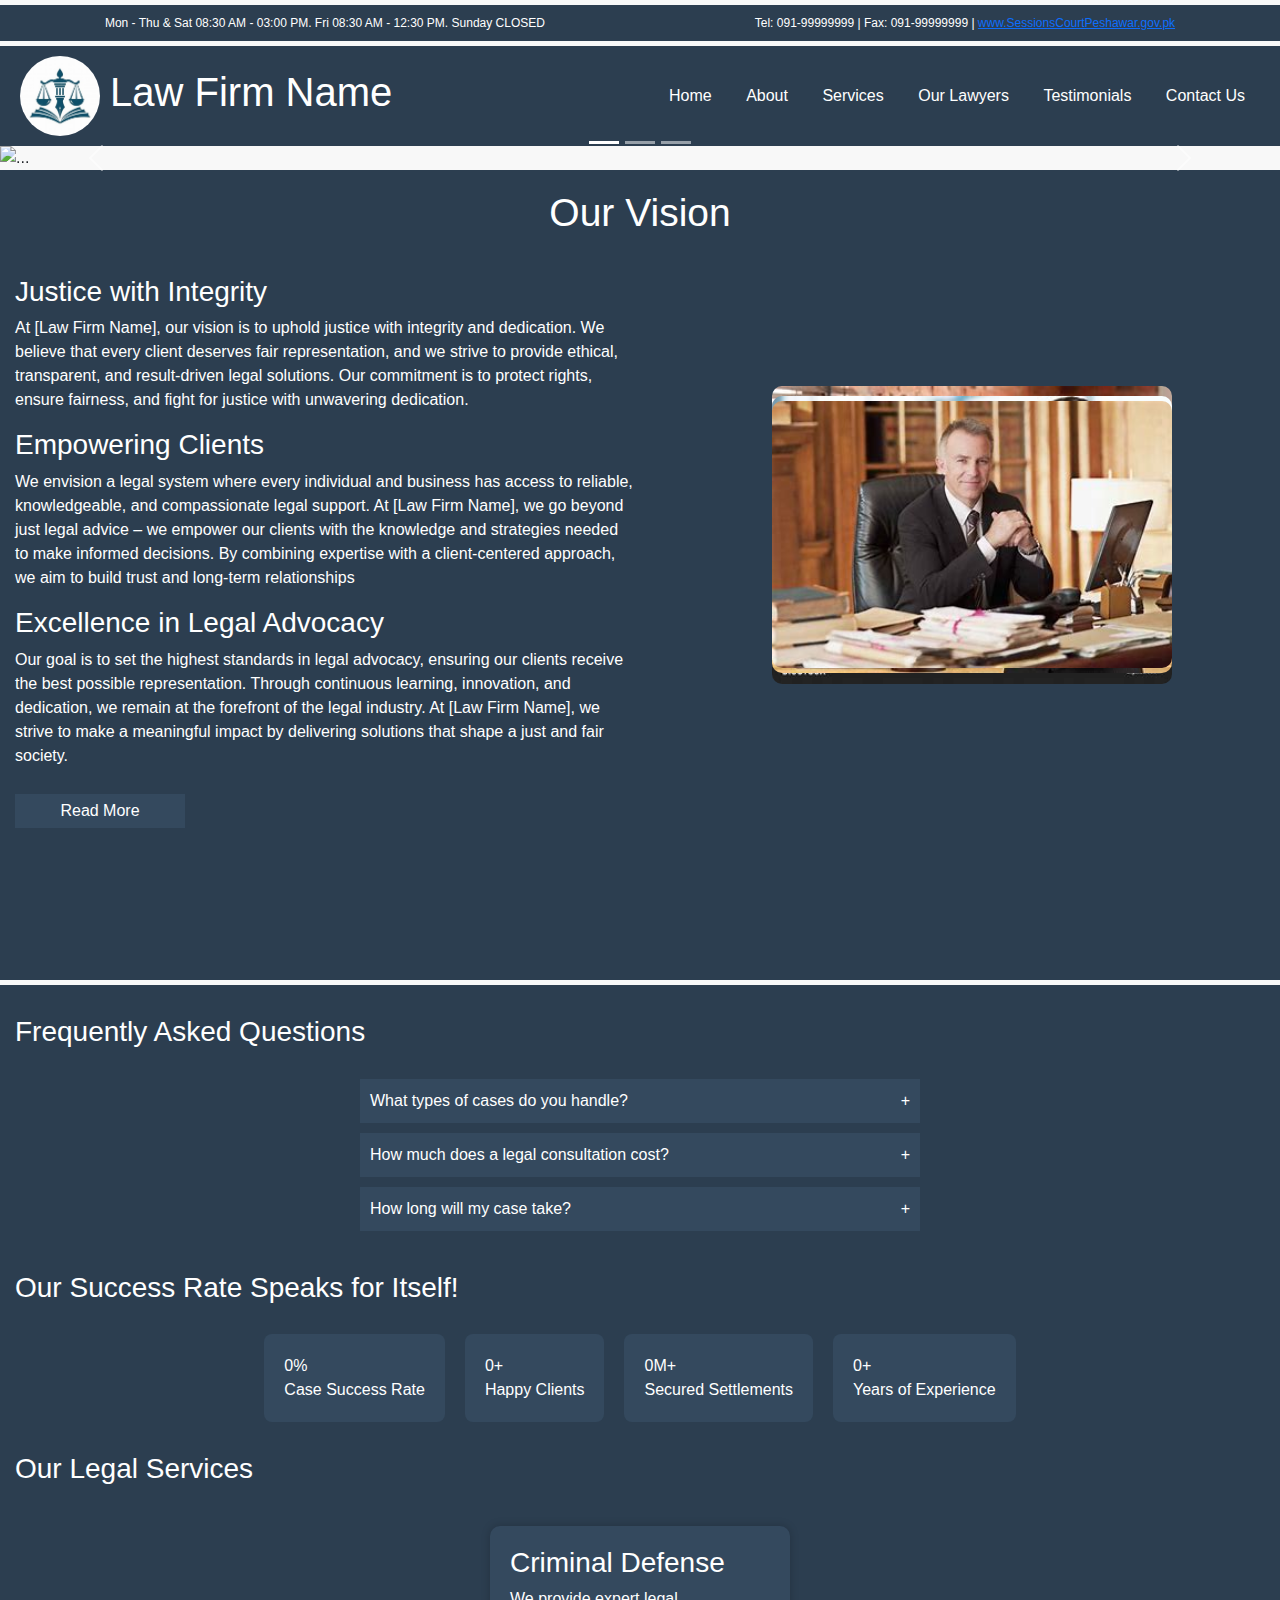
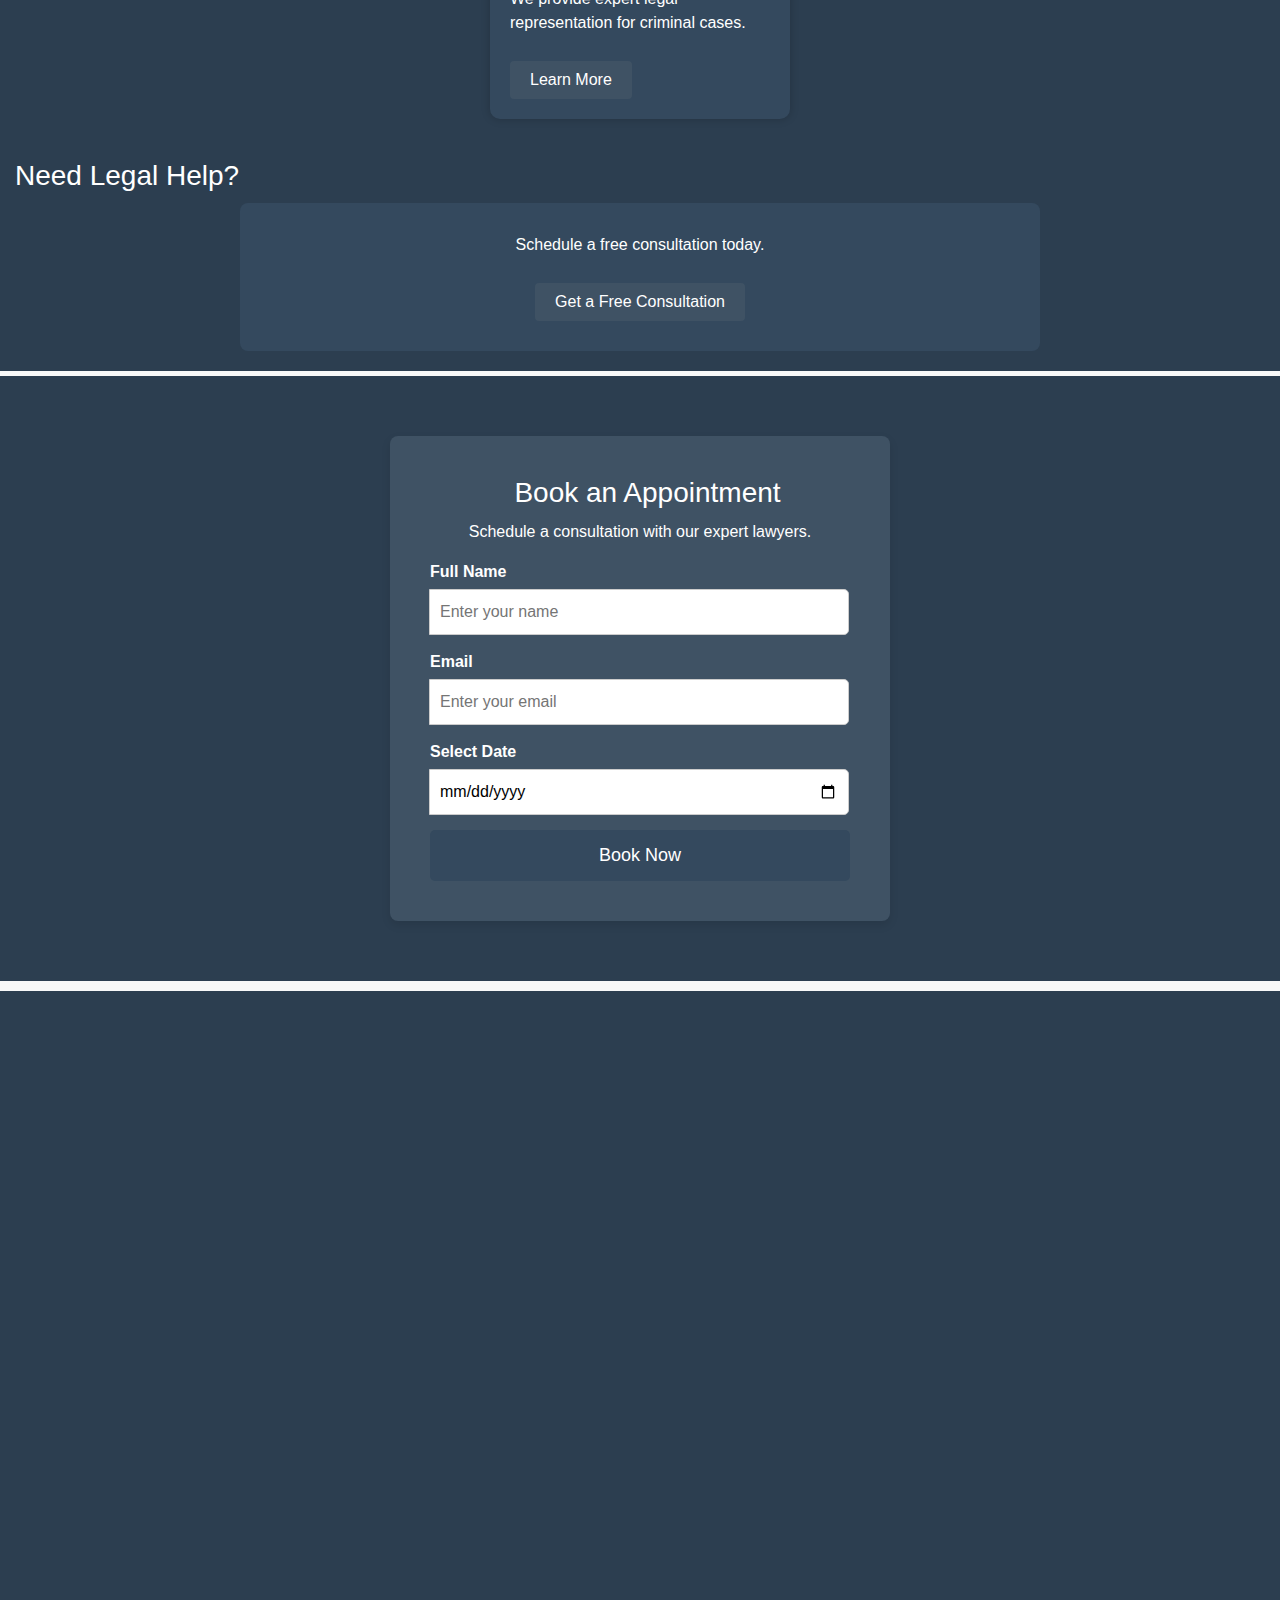
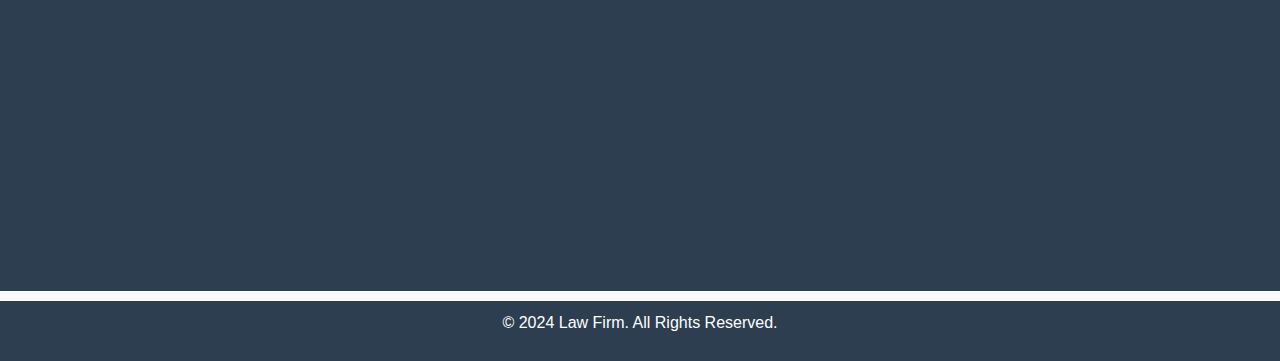
==== commit 36c4ec4f: "Add these changing" ====
--- a/index.html
+++ b/index.html
@@ -86,153 +86,138 @@
                 <h2>Excellence in Legal Advocacy</h2>
                 <p class="vision_para">Our goal is to set the highest standards in legal advocacy, ensuring our clients receive the best possible representation. Through continuous learning, innovation, and dedication, we remain at the forefront of the legal industry. At [Law Firm Name], we strive to make a meaningful impact by delivering solutions that shape a just and fair society.</p>
             </div>
-            <div class="vision_image_box">
-                <img src="./Vision.jpg" alt="Loading..." class="vision_image">
-            </div>
-        </div>
-    </section>
-
-    <!-- Frequently Quesiton -->
-
-    <section class="faq-section">
-        <h2>Frequently Asked Questions</h2>
-
-        <div class="faq-container">
-            <div class="faq-item">
-                <button class="faq-question">1. What types of cases do you handle? <span class="icon">+</span></button>
-                <div class="faq-answer">
-                    <p>We specialize in criminal defense, family law, personal injury, corporate law, and real estate law.</p>
+            
+            <!-- This is image animation in Our vision Sec -->
+            <div class="home-about-images">
+                <div class="about-image">
+                    <img src="./lowyer 1.jpg" alt="teacher">
                 </div>
-            </div>
-
-            <div class="faq-item">
-                <button class="faq-question">2. How much does a legal consultation cost? <span class="icon">+</span></button>
-                <div class="faq-answer">
-                    <p>Our initial consultation is free, and we provide transparent pricing for all legal services.</p>
+                <div class="about-image">
+                    <img src="./lowyer 3.jpg" alt="teacher">
                 </div>
-            </div>
-
-            <div class="faq-item">
-                <button class="faq-question">3. How long will my case take? <span class="icon">+</span></button>
-                <div class="faq-answer">
-                    <p>The time frame depends on the complexity of your case. We will provide an estimated timeline during your consultation.</p>
+                <div class="about-image">
+                    <img src="./lowyer 4 copy.jpg" alt="teacher">
                 </div>
             </div>
-
-            <div class="faq-item">
-                <button class="faq-question">4. Do you offer payment plans? <span class="icon">+</span></button>
-                <div class="faq-answer">
-                    <p>Yes, we offer flexible payment plans to accommodate our clients' financial needs.</p>
-                </div>
-            </div>
-
-            <div class="faq-item">
-                <button class="faq-question">5. How can I contact your law firm? <span class="icon">+</span></button>
-                <div class="faq-answer">
-                    <p>You can contact us via phone, email, or by filling out our online contact form.</p>
-                </div>
-            </div>
-
-        </div>
-    </section>
-
-    <!-- The Successfull Rate  -->
-    <section class="success-rate">
-        <h2>Our Success Rate Speaks for Itself!</h2>
+                <!-- End of Animation -->
+
+        </div>
+        <div class="vision_btn">
+            <button id="vision_read_btn">Read More</button>
+        </div>
+    </section>
+    <!-- End of Our Vision Section -->
+
+    
+
+    <!DOCTYPE html>
+<html lang="en">
+<head>
+    <meta charset="UTF-8">
+    <meta name="viewport" content="width=device-width, initial-scale=1.0">
+    <title>Lawyer Website</title>
+    <link rel="stylesheet" href="styles.css">
+    <script defer src="script.js"></script>
+</head>
+<body>
+
+    <!-- FAQ Section -->
+     <div class="faq-container">
+         <h2 class="faq-heading-text">Frequently Asked Questions</h2>
+    <section class="faq">
+        <div class="faq-item">
+            <button class="faq-question">What types of cases do you handle? <span>+</span></button>
+            <div class="faq-answer">We handle civil, criminal, and corporate cases.</div>
+        </div>
+        <div class="faq-item">
+            <button class="faq-question">How much does a legal consultation cost? <span>+</span></button>
+            <div class="faq-answer">Our initial consultation is free.</div>
+        </div>
+        <div class="faq-item">
+            <button class="faq-question">How long will my case take? <span>+</span></button>
+            <div class="faq-answer">It depends on the complexity of the case.</div>
+        </div>
+    </section>
+
+    <!-- Success Stats -->
+    <h2 class="stat-heading-text">Our Success Rate Speaks for Itself!</h2>
+    <section class="stats">
         <div class="stats-container">
-            <div class="stat">
-                <span class="counter" data-target="95">0</span><span>%</span>
-                <p>Case Success Rate</p>
-            </div>
-            <div class="stat">
-                <span class="counter" data-target="500">0</span><span>+</span>
-                <p>Happy Clients</p>
-            </div>
-            <div class="stat">
-                <span class="counter" data-target="10">0</span><span>M+</span>
-                <p>Secured Settlements</p>
-            </div>
-            <div class="stat">
-                <span class="counter" data-target="15">0</span><span>+</span>
-                <p>Years of Experience</p>
-            </div>
-        </div>
-    </section>
-
-
-
-
-        <!-- The is Hero Sectoin below the Slider -->
-    <section class="hero">
-        <h2 class="hero_heading_text">Experienced Legal Representation</h2>
-        <p>We provide expert legal advice and representation to help you succeed.</p>
-        
-        <!-- Case Result Counter -->
-        <div class="case-counter">
-            <div class="counter-box"><span id="cases-won">0</span>+ Successful Cases</div>
-            <div class="counter-box"><span id="clients">0</span>+ Satisfied Clients</div>
-            <div class="counter-box"><span id="success-rate">0</span>% Success Rate</div>
-        </div>
-
-        <!-- Lawyer Profiles -->
-        <div class="lawyer-profiles">
-            <div class="lawyer">
-                <img src="./lowyer 1.jpg" alt="Lawyer">
-                <div class="lawyer-info">John Doe - Criminal Law</div>
-            </div>
-            <div class="lawyer">
-                <img src="./lowyer 3.jpg" alt="Lawyer">
-                <div class="lawyer-info">Jane Smith - Family Law</div>
-            </div>
-        </div>
-
-        <!-- Consultation Form -->
-        <div class="consultation-form">
-            <h3>Check Your Eligibility</h3>
-            <form id="eligibility-form">
-                <input type="text" id="name" placeholder="Your Name" required>
-                <input type="email" id="email" placeholder="Your Email" required>
-                <button type="submit">Check Now</button>
-            </form>
-        </div>
-
-        <!-- FAQ Section -->
-        <div class="faq">
-            <h3>Frequently Asked Questions</h3>
-            <div class="faq-item">
-                <button class="faq-question">What services do you offer?</button>
-                <div class="faq-answer">We offer legal services in family law, business law, criminal defense, and more.</div>
-            </div>
-            <div class="faq-item">
-                <button class="faq-question">How do I book a consultation?</button>
-                <div class="faq-answer">You can book an appointment using our online booking system.</div>
-            </div>
-        </div>
-
-        <!-- Appointment Booking -->
-        <h3>Book an Appointment</h3>
-        <input type="date" id="appointment-date">
-
-        <!-- Live Chat Button -->
-        <a href="https://wa.me/1234567890" class="whatsapp-chat">Chat with Us</a>
-
-        <!-- Dark Mode Toggle -->
-        <button id="dark-mode-toggle">Toggle Dark Mode</button>
-    </section>
-    
+            <div class="stat-item"><span class="counter" data-target="95">0</span>%<br> Case Success Rate</div>
+            <div class="stat-item"><span class="counter" data-target="500">0</span>+<br> Happy Clients</div>
+            <div class="stat-item"><span class="counter" data-target="10">0</span>M+<br> Secured Settlements</div>
+            <div class="stat-item"><span class="counter" data-target="15">0</span>+<br> Years of Experience</div>
+        </div>
+    </section>
+
+    <!-- Animated Service Card -->
+    <h2 class="service-heading-text">Our Legal Services</h2>
+    <section class="services">
+        <div class="service-card">
+            <div class="service-content">
+                <h3>Criminal Defense</h3>
+                <p>We provide expert legal representation for criminal cases.</p>
+                <button class="cta-btn">Learn More</button>
+            </div>
+        </div>
+    </section>
+
+    <!-- Call-to-Action -->
+    <h2 class="cta-heading-text">Need Legal Help?</h2>
+    <section class="cta-section">
+        <p>Schedule a free consultation today.</p>
+        <button class="cta-btn">Get a Free Consultation</button>
+    </section>
+</div>
+
+<!-- end of the section -->
+
+
+<!-- Start new section of Booking Appointment -->
+
+    <!-- Book an Appointment Section -->
+     <div class="appointment-section">
+    <section class="appointment">
+        <h2 class="book_app_text">Book an Appointment</h2>
+        <p class="book_app_para">Schedule a consultation with our expert lawyers.</p>
+
+        <form id="appointment-form">
+            <div class="input-group">
+                <label for="name">Full Name</label>
+                <input type="text" id="name" name="name" required placeholder="Enter your name">
+            </div>
+
+            <div class="input-group">
+                <label for="email">Email</label>
+                <input type="email" id="email" name="email" required placeholder="Enter your email">
+            </div>
+
+            <div class="input-group">
+                <label for="date">Select Date</label>
+                <input type="date" id="date" name="date" required>
+            </div>
+
+            <button type="submit" class="btn-submit">Book Now</button>
+        </form>
+
+        <div id="confirmation" class="hidden">✅ Appointment booked successfully!</div>
+    </section>
+</div>
+
+  
+
+
+
    
+
+
+
+
 
 
         <div class="lawyer_image_slider">
             
         </div>
-
-
-    
-
-
-
-
 
 
 
--- a/index.css
+++ b/index.css
@@ -84,12 +84,13 @@
 }
 h2 {
     font-size: 28px;
-    margin-left: 10px;
+    margin-left: 15px;
 }
 
 .vision_text_box {
     width: 50%;
     height: auto;
+    padding: 10px 0px;
 }
 .vision_image_box {
     width: 50%;
@@ -99,11 +100,23 @@
 .vision_para {
     font-family: sans-serif;
     align-items: center;
-    margin-left: 10px;
+    margin-left: 15px;
 }
 .vision_image {
     width: 100%;
     height: 65vh;
+}
+
+#vision_read_btn {
+    margin-left: 15px;
+    background: #34495e;
+    color: white;
+    padding: 5px 5px;
+    width: 170px;
+    border: none;
+}
+#vision_read_btn:hover {
+    color: #ffcc00;
 }
 
 /*  Our Team Section */
@@ -114,245 +127,328 @@
     margin: 10px 0px;
 }
 
+
+
+
+
+
+
+
+/* End of achivements container */
+
+.home-about{
+    overflow: hidden;
+    height: 100vh;
+    display: flex;
+    justify-content: center;
+    align-items: center;
+    flex-direction: row;
+    padding: 20px;
+}
+.home-about-text{
+    text-align: start;
+    padding: 20px;
+    width: 600px;
+    margin-right: 80px;
+    height: fit-content;
+}
+.home-about-text h2{
+font-size: 2.6rem;
+color: rgba(4, 4, 54, 0.719);
+margin-bottom: 20px;
+}
+.home-about-text span{
+    font-size: 3.5rem;
+    color: #fa780e;
+    margin-bottom: 20px;
+}
+.home-about-text span svg{
+    position: absolute;
+    fill: wheat;
+    color: white;
+    margin-top: -16px;
+    margin-left: -220px;
+    transform: scale(2);
+    
+}
+.home-about-text svg.visible{
+    transform: scale(1.3);
+    transition: all 0.5s ease-in-out;
+}
+.home-about-text p{
+    font-size: 1.2rem;
+    color: #333;
+    margin-bottom: 20px;
+}
+.home-about-text button{
+    padding: 15px 30px;
+    background-color: #fa780e;
+    color: #fff;
+    font-size: 1.2rem;
+    border: none;
+    border-radius: 5px;
+    cursor: pointer;
+}
+.about-image{
+    display: flex;
+    justify-content: center;
+    align-items: center;
+    position: absolute;
+    transition: all 1s ease-in-out;
+}
+.home-about-images{
+    display: flex;
+    justify-content: center;
+    align-items: center;
+    flex-direction: row;
+    gap: 20px;
+    padding: 20px;
+    width: 600px;
+    margin-top: 250px;
+    height: fit-content;
+    animation: all 1s ease-in-out;
+}
+.about-image img{
+    position: static;
+    width: 400px;
+    height: auto;
+    border-radius: 10px;
+    object-fit: cover;
+    margin-right: 20px;
+}
+.about-image:nth-child(1).visible{
+    margin: 0 0 120px 250px;
+    transform: rotate(10deg);
+    transition: all 1s ease-in-out;
+}
+.about-image:nth-child(2).visible{
+    margin: 0 250px 120px 0;
+    transform: rotate(-10deg);
+    transition: all 1s ease-in-out;
+}
+.about-image.visible{
+    transform: scale(1.1);
+    .about-image:nth-child(1).visible{
+        margin: 0 0 120px 250px;
+    transform: rotate(10deg);
+    transition: all 1s ease-in-out;
+}
+.about-image:nth-child(2).visible{
+    margin: 0 250px 120px 0;
+    transform: rotate(-10deg);
+    transition: all 1s ease-in-out;
+}
+}
+/* End of home-about */
+
+
+
+
 /* FAQ Section */
-.faq-section {
-    padding: 50px 20px;
-    background-color: #2c3e50;
-    color: #fff;
+.faq-container {
+    background-color: #2c3e50;
     margin: 5px 0px;
-}
-
-.faq-section h2 {
-    font-size: 32px;
-    margin-bottom: 30px;
-}
-
-/* FAQ Container */
-.faq-container {
-    max-width: 800px;
+    padding: 20px 0px;
+}
+.faq {
+    background: #2c3e50;
+    padding: 20px;
+    max-width: 600px;
     margin: auto;
-    text-align: left;
-}
-
-/* FAQ Item */
+}
+.faq-heading-text {
+    color: white;
+    margin: 10px 15px;
+}
+
 .faq-item {
-    background: #fff;
-    color: #34495e;
     margin-bottom: 10px;
-    border-radius: 8px;
-    overflow: hidden;
-}
-
-/* FAQ Question */
+}
+
 .faq-question {
     width: 100%;
-    padding: 15px;
-    font-size: 18px;
+    text-align: left;
+    padding: 10px;
+    background: #34495e;
+    color: white;
     border: none;
-    background: #0056b3;
-    color: #fff;
-    text-align: left;
     cursor: pointer;
     display: flex;
     justify-content: space-between;
-    align-items: center;
-}
-
-.faq-question .icon {
-    font-size: 20px;
-    font-weight: bold;
-    transition: transform 0.3s ease;
-}
-
-/* FAQ Answer (Initially Hidden) */
+    font-size: 16px;
+}
+
 .faq-answer {
     display: none;
-    padding: 15px;
-    background: #f1f1f1;
-    border-top: 1px solid #ccc;
-}
-
-/* Animation */
-.faq-answer p {
-    margin: 0;
-    font-size: 16px;
-}
-
-/* Responsive */
-@media (max-width: 768px) {
-    .faq-container {
-        width: 90%;
-    }
-
-    .faq-question {
-        font-size: 16px;
-    }
-}
-
-/* Success Rate Section */
-.success-rate {
-    margin: 5px 0px;
-    padding: 50px 20px;
-    background-color: #2c3e50;
-    color: #fff;
-}
-
-.success-rate h2 {
-    font-size: 32px;
-    margin-bottom: 30px;
-}
-
-/* Stats Container */
+    background: #ddd;
+    padding: 10px;
+    margin-top: 5px;
+}
+
+/* Stats Section */
+.stats {
+    background: #2c3e50;
+    color: white;
+    padding: 20px;
+}
+
+.stat-heading-text {
+    margin: 10px 15px;
+    color: white;
+}
 .stats-container {
-    display: flex;
-    flex-wrap: wrap;
-    justify-content: center;
-    gap: 40px;
-}
-
-/* Each Stat Box */
-.stat {
-    background: #34495e;
-    padding: 30px;
-    border-radius: 10px;
-    width: 200px;
-    text-align: center;
-    box-shadow: 0 4px 10px rgba(0, 0, 0, 0.2);
-    transition: transform 0.3s ease-in-out;
-}
-
-.stat:hover {
-    transform: scale(1.1);
-}
-
-.stat span {
-    font-size: 40px;
-    font-weight: bold;
-    color: #ffcc00;
-}
-
-.stat p {
-    font-size: 18px;
-    margin-top: 10px;
-}
-
-/* Responsive */
-@media (max-width: 768px) {
-    .stats-container {
-        flex-direction: column;
-        align-items: center;
-    }
-}
-
-
-
-/* THIS IS THE EXPRIENCE LEGAL REPRESENTATION */
-
-.hero {
-    padding: 30px;
-    background-color: #34495e;
-    color: white;
-    height: 90vh;
-}
-
-.case-counter {
     display: flex;
     justify-content: center;
     gap: 20px;
-    font-size: 18px;
-    margin-top: 20px;
-}
-.hero_heading_text {
-    text-align: center;
-    font-size: 39px;
-}
-.counter-box {
-    background: #2c3e50;
-    padding: 10px;
-    border-radius: 5px;
-}
-
-.lawyer-profiles {
-    float: right;
-    /* display: flex; */
-    justify-content: center;
-    gap: 20px;
-}
-
-.lawyer {
-    position: relative;
-    margin-top: 10px;
-    width: 250px;
-}
-
-.lawyer img {
-    width: 100%;
-    border-radius: 5px;
-}
-
-.lawyer-info {
-    position: absolute;
-    bottom: 0;
-    background: rgba(0, 0, 0, 0.7);
-    color: white;
-    width: 100%;
-    padding: 5px;
-    text-align: center;
-    display: none;
-}
-
-.lawyer:hover .lawyer-info {
-    display: block;
-}
-
-.faq {
-    margin-top: 20px;
-    text-align: left;
-    max-width: 50%;
-}
-
-.faq-question {
-    background: #2c3e50;
-    color: white;
-    padding: 10px;
-    border: none;
-    width: 100%;
-    text-align: left;
-    cursor: pointer;
-}
-
-.faq-answer {
-    display: none;
-    padding: 12px;
-    background: #34495e;
-    color: white;
-}
-
-.whatsapp-chat {
-    display: block;
-    background: green;
-    color: white;
-    padding: 10px;
-    text-decoration: none;
-    width: 150px;
-    margin: 20px 0px;
-    
-}
-
-#dark-mode-toggle {
-    background: #e74c3c;
-    color: white;
-    padding: 10px;
+}
+
+.stat-item {
+    background: #34495e;
+    padding: 20px;
+    border-radius: 8px;
+    transition: transform 0.3s ease-in-out;
+}
+
+.stat-item:hover {
+    transform: scale(1.1);
+}
+
+/* Service Card */
+.services {
+    padding: 30px;
+}
+
+.service-heading-text {
+    margin: 10px 15px;
+    color: white;
+}
+.service-card {
+    background: #34495e;
+    max-width: 300px;
+    margin: auto;
+    padding: 20px;
+    box-shadow: 0 0 10px rgba(0, 0, 0, 0.2);
+    border-radius: 10px;
+    transition: transform 0.3s ease-in-out;
+    color: white;
+}
+
+.service-card:hover {
+    transform: scale(1.05);
+}
+
+.cta-btn {
+    background: #3f5264;
+    color: white;
+    padding: 7px 20px;
     border: none;
     cursor: pointer;
-}
-
-.dark-mode {
-    background-color: #222;
-    color: white;
-}
-
-
+    font-size: 16px;
+    margin-top: 10px;
+    border-radius: 4px;
+}
+
+.cta-heading-text {
+    margin: 10px 15px;
+    color: white;
+}
+
+.cta-btn:hover {
+    /* background: #0056b3; */
+    color: #ffcc00;
+}
+
+/* Call-to-Action */
+.cta-section {
+    background: #34495e;
+    color: white;
+    padding: 30px;
+    text-align: center;
+    width: 800px;
+    margin: auto;
+    border-radius: 8px;
+}
+/* end of the faq service and cta section */
+
+
+/* Started new section Book and Appointment */
+
+/* Appointment Section */
+.appointment-section {
+    background-color: #2c3e50;
+    padding: 20px 0px;
+}
+.appointment {
+    background: #3f5264;
+    padding: 40px;
+    max-width: 500px;
+    margin: 40px auto;
+    box-shadow: 0 4px 10px rgba(0, 0, 0, 0.1);
+    border-radius: 8px;
+    color: white;
+}
+
+.book_app_text {
+    text-align: center;
+}
+.book_app_para {
+    text-align: center;
+}
+
+.appointment h2 {
+    margin-bottom: 10px;
+}
+
+.input-group {
+    margin-bottom: 15px;
+    text-align: left;
+}
+
+.input-group label {
+    display: block;
+    font-weight: bold;
+    margin-bottom: 5px;
+}
+
+.input-group input {
+    width: 100%;
+    padding: 10px;
+    border: 1px solid #ccc;
+    border-radius: 5px;
+    font-size: 16px;
+}
+
+/* Animated Submit Button */
+.btn-submit {
+    width: 100%;
+    padding: 12px;
+    border: none;
+    background: #34495e;
+    color: white;
+    font-size: 18px;
+    border-radius: 5px;
+    cursor: pointer;
+    transition: background 0.3s, transform 0.2s;
+}
+
+.btn-submit:hover {
+    /* background: #0056b3; */
+    color: #ffcc00;
+    transform: scale(1.05);
+}
+
+.btn-submit:active {
+    transform: scale(0.95);
+}
+
+/* Confirmation Message */
+.hidden {
+    display: none;
+    color: green;
+    font-weight: bold;
+    margin-top: 15px;
+}
+/* end of Book Appointment section */
 
 
 /* Footer is Started */
@@ -375,6 +471,3 @@
 
 
 
-
-
-
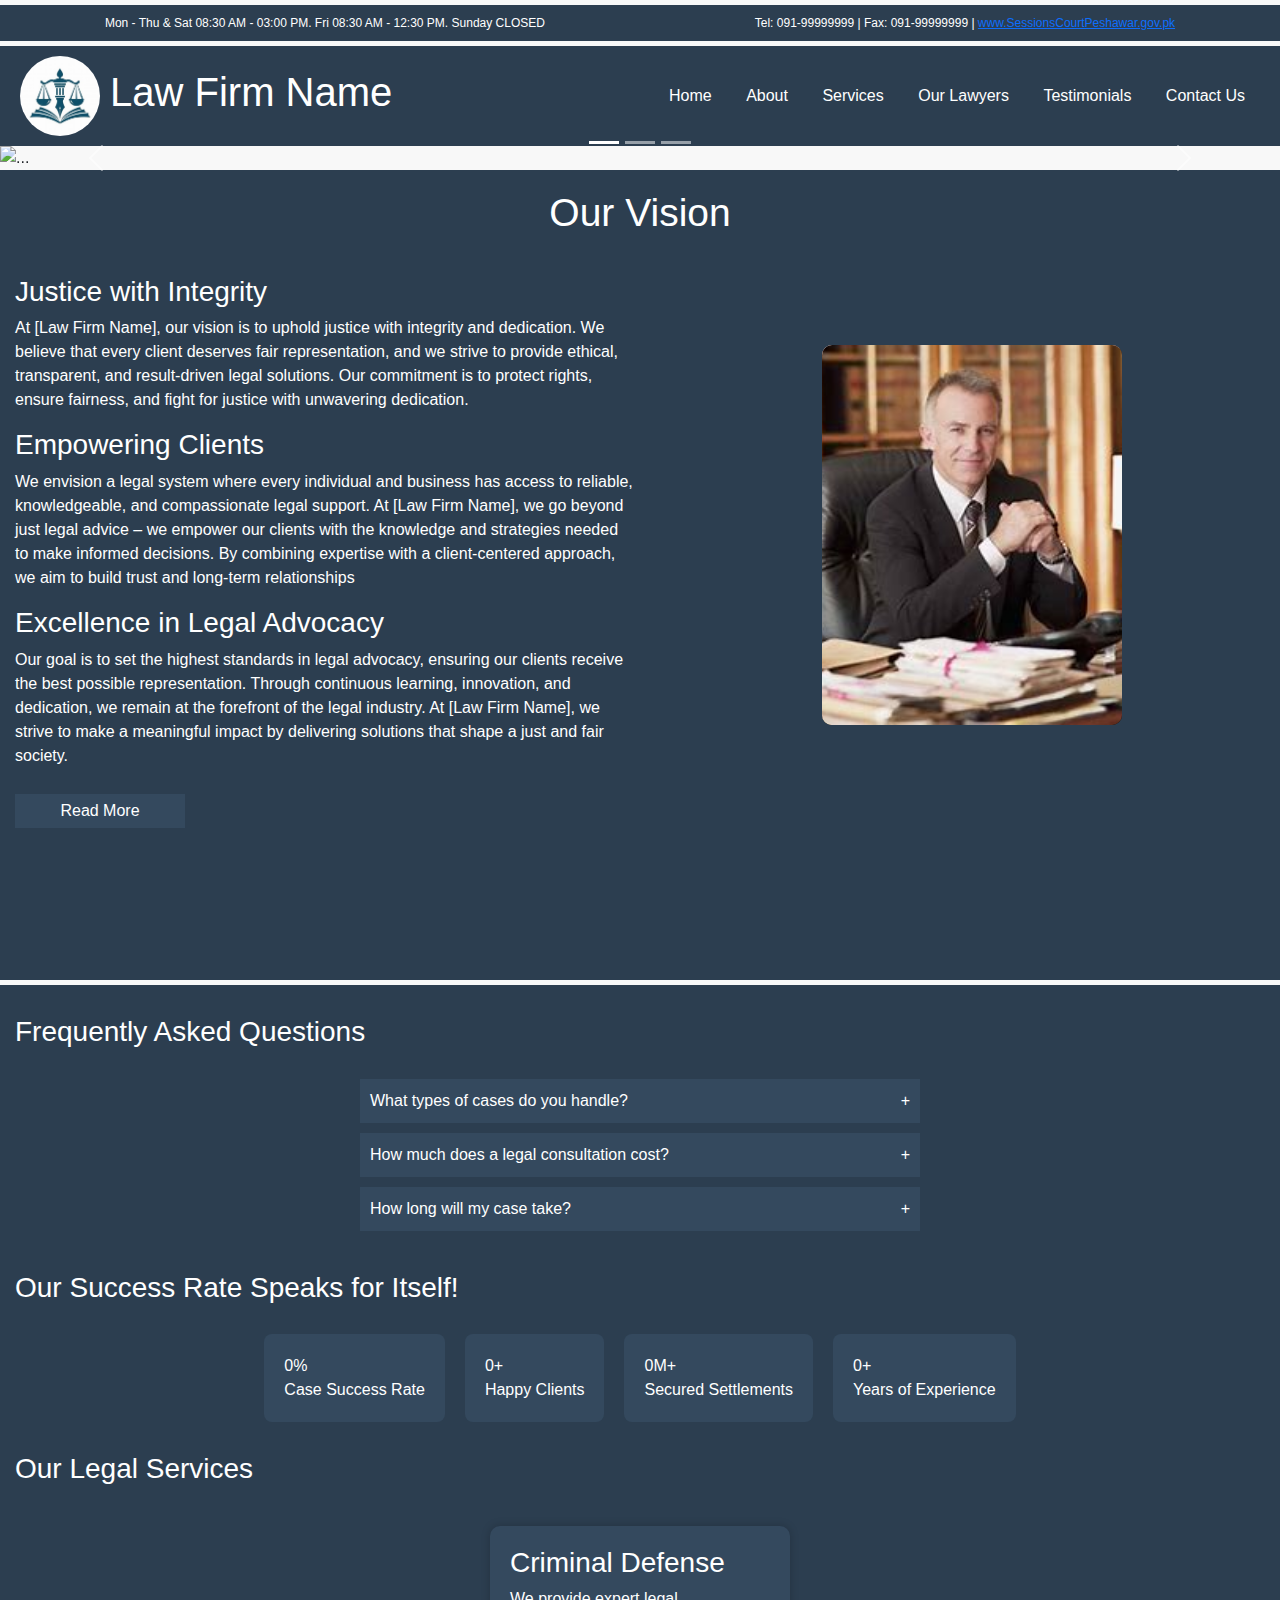
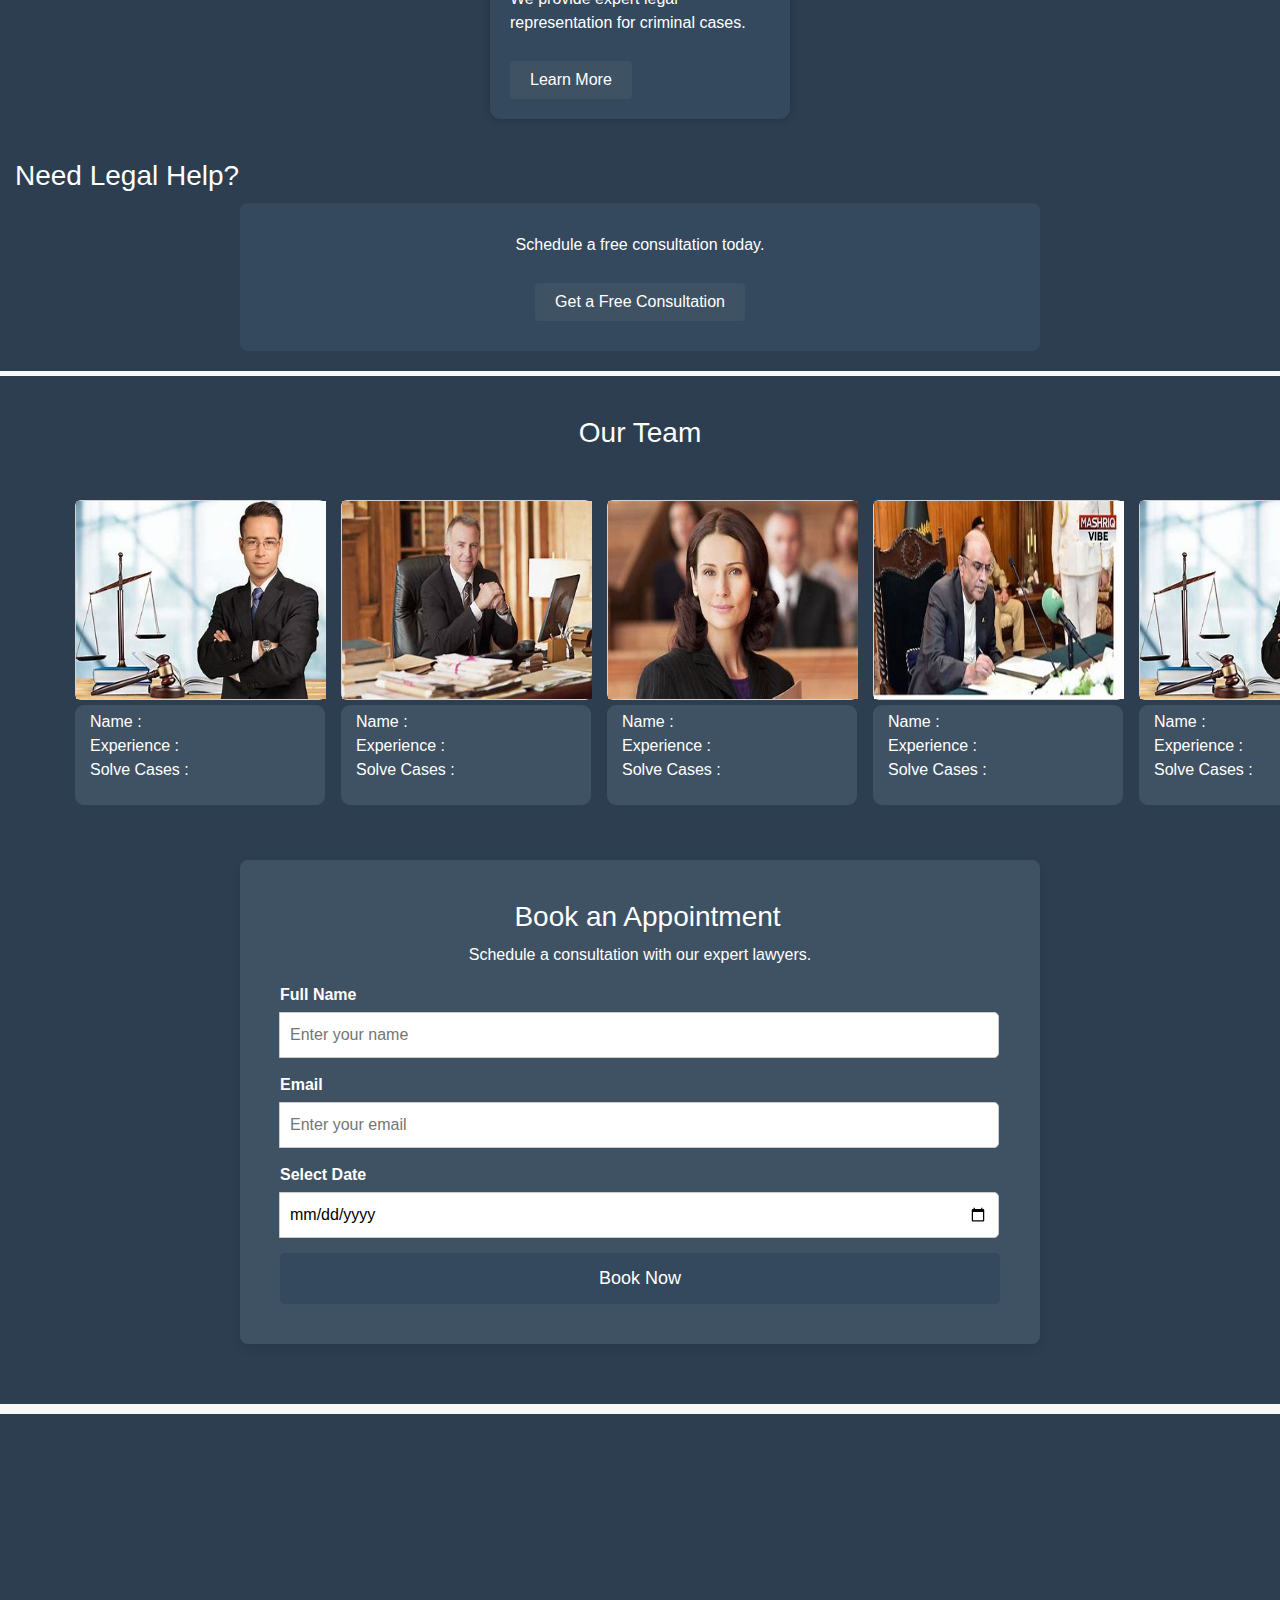
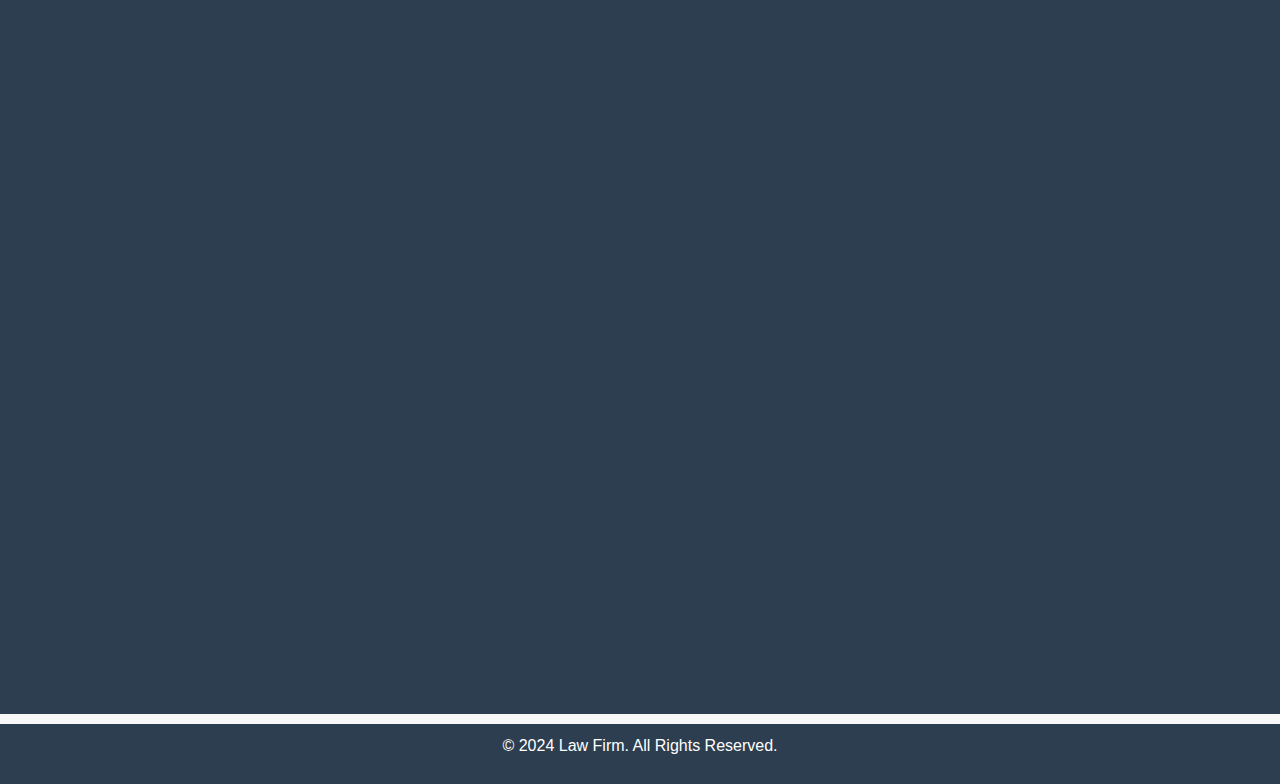
==== commit 0105a1f3: "Add the Book Appointment" ====
--- a/index.html
+++ b/index.html
@@ -175,8 +175,68 @@
 
 <!-- Start new section of Booking Appointment -->
 
+
+<!-- This is Our Team Section -->
+<div class="appointment-section">
+ <section class="our-team">
+    <div class="card-container">
+        <h2 class="our-team-text">Our Team</h2>
+        <div class="cards-container">
+           <div class="card-1">
+            <div class="card">
+                <img src="./lowyer 3.jpg" alt="Loading..." class="out-team-image">
+            </div>
+            <div class="card-info">
+                <span>Name : </span> <br>
+                <span>Experience : </span> <br>
+                <span>Solve Cases :</span>
+            </div>
+           </div>
+           <div class="card-2">
+               <div class="card">
+                <img src="./lowyer 4.jpg" alt="Loading..." class="out-team-image">
+               </div>
+               <div class="card-info">
+                <span>Name : </span> <br>
+                <span>Experience : </span> <br>
+                <span>Solve Cases :</span>
+               </div>
+           </div>
+           <div class="card-3">
+               <div class="card">
+                <img src="./lowyer 5.jpg" alt="Loading..." class="out-team-image">
+               </div>
+               <div class="card-info">
+                <span>Name : </span> <br>
+                <span>Experience : </span> <br>
+                <span>Solve Cases :</span>
+               </div>
+           </div>
+           <div class="card-4">
+               <div class="card">
+                <img src="./lowyer 2.jpg" alt="Loading..." class="out-team-image">
+               </div>
+                <div class="card-info">
+                    <span>Name : </span> <br>
+                    <span>Experience : </span> <br>
+                    <span>Solve Cases :</span>
+                </div>
+           </div>
+           <div class="card-5">
+               <div class="card">
+                <img src="./lowyer 3.jpg" alt="Loading..." class="out-team-image">
+               </div>
+                <div class="card-info">
+                    <span>Name : </span> <br>
+                    <span>Experience : </span> <br>
+                    <span>Solve Cases :</span>
+                </div>
+           </div>
+        </div>
+    </div>
+ </section>
+
     <!-- Book an Appointment Section -->
-     <div class="appointment-section">
     <section class="appointment">
         <h2 class="book_app_text">Book an Appointment</h2>
         <p class="book_app_para">Schedule a consultation with our expert lawyers.</p>
--- a/index.css
+++ b/index.css
@@ -210,8 +210,8 @@
 }
 .about-image img{
     position: static;
-    width: 400px;
-    height: auto;
+    width: 300px;
+    height: 380px;
     border-radius: 10px;
     object-fit: cover;
     margin-right: 20px;
@@ -372,7 +372,39 @@
 
 
 /* Started new section Book and Appointment */
-
+.our-team-text {
+    text-align: center;
+    color: white;
+    margin: 10px 0px;
+}
+.card-container {
+    padding: 10px 0px;
+}
+.cards-container {
+    width: 100%;
+    /* margin: auto; */
+    display: flex;
+    gap: 1em;
+    margin-left: 75px;
+    margin-top: 50px;
+}
+.card {
+    width: 250px;
+    height: 200px;
+}
+.card-info {
+    width: 250px;
+    height: 100px;
+    background-color: #3f5264;
+    margin: 5px 0px;
+    border-radius: 9px;
+    padding: 5px 15px;
+    color: white;
+}
+.out-team-image {
+    width: 250px;
+    height: 200px;
+}
 /* Appointment Section */
 .appointment-section {
     background-color: #2c3e50;
@@ -381,7 +413,7 @@
 .appointment {
     background: #3f5264;
     padding: 40px;
-    max-width: 500px;
+    max-width: 800px;
     margin: 40px auto;
     box-shadow: 0 4px 10px rgba(0, 0, 0, 0.1);
     border-radius: 8px;
